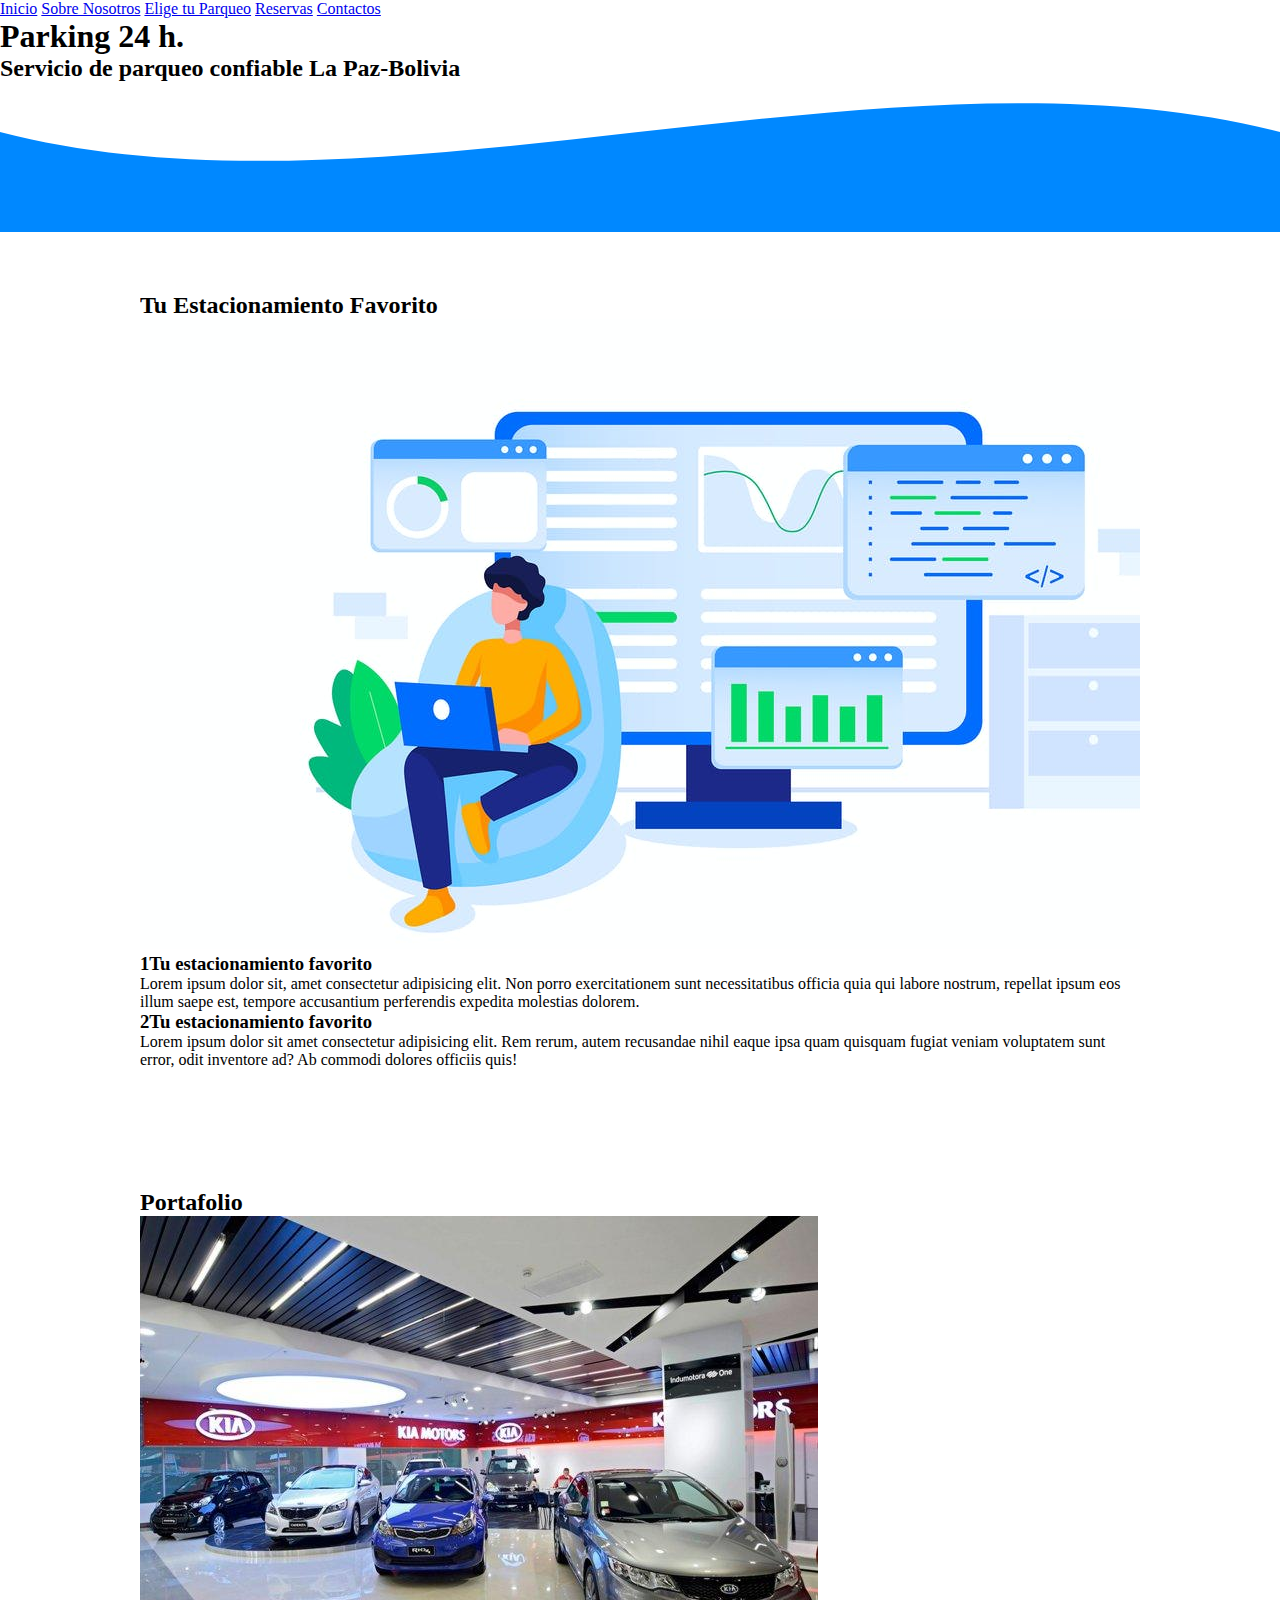
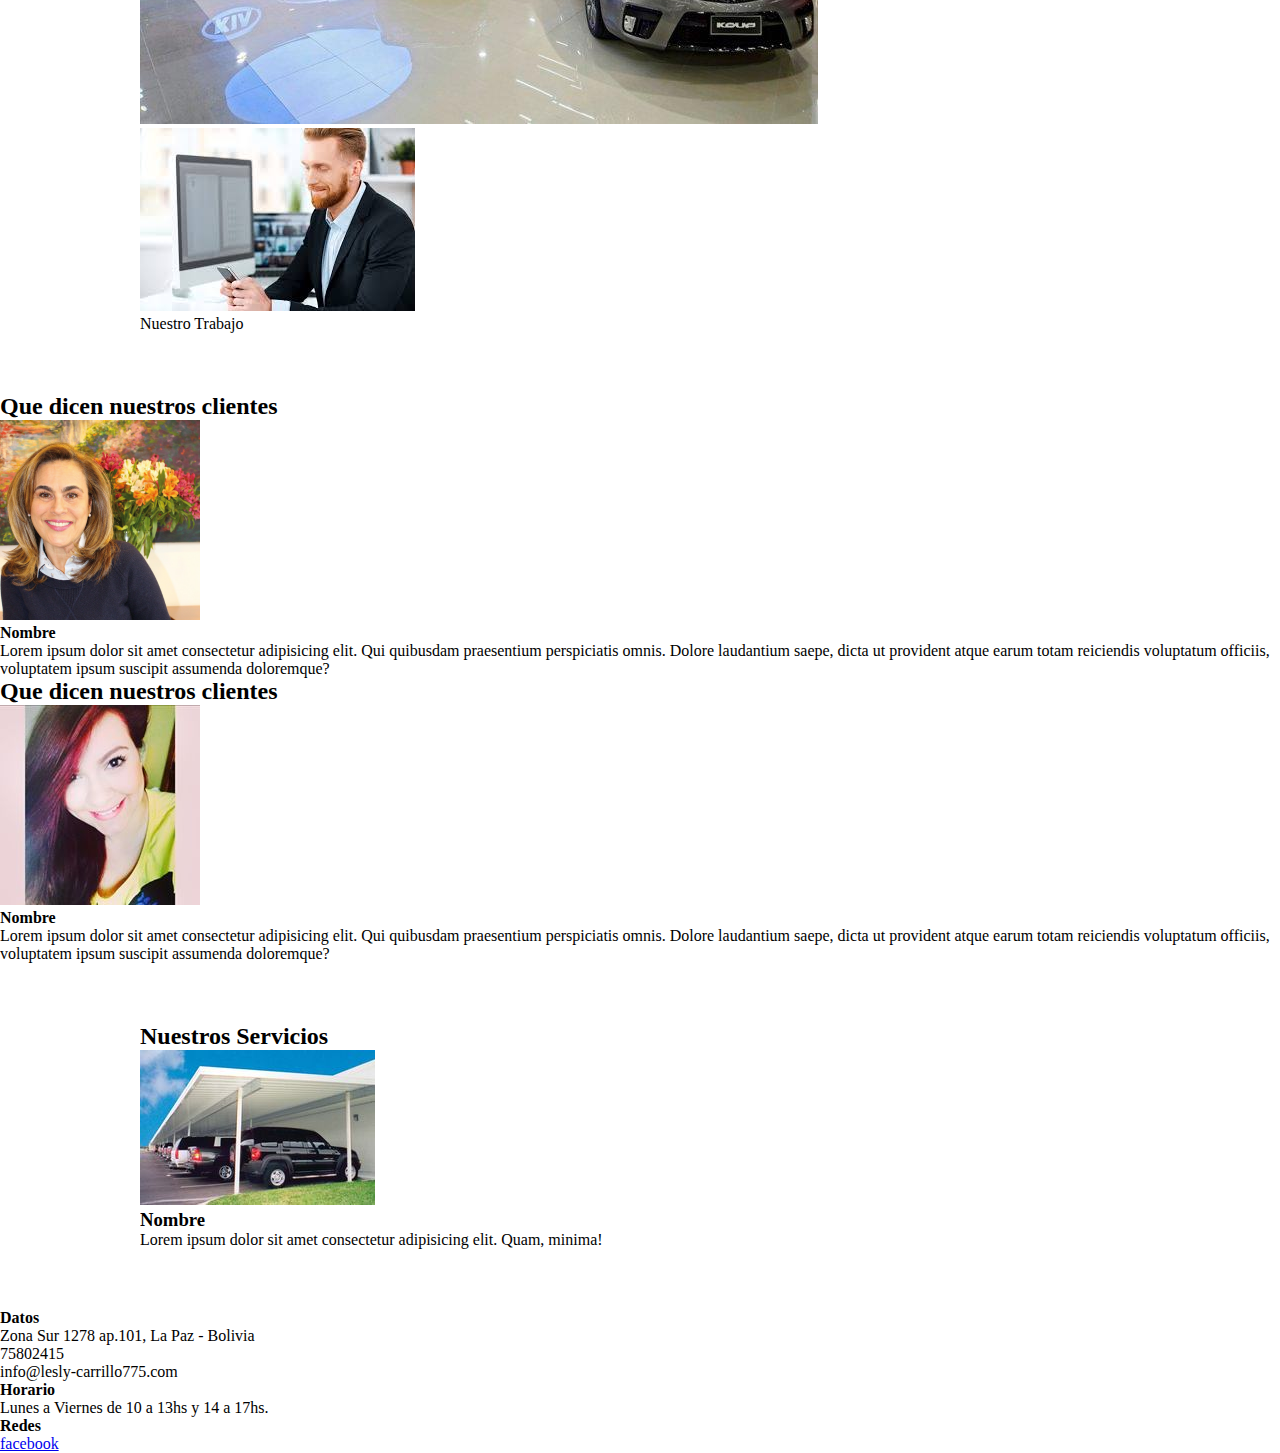
==== index.html @ 584aa846 "modificando html y css" ====
<!DOCTYPE html>
<html lang="en">
<head>
    <meta charset="UTF-8">
    <meta name="viewport" content="width=device-width, initial-scale=1.0">
    <title>Parking</title>
    
    <link rel="shortcut icon" href="imagenes/valet-parking.png"type="image/x-icon">
    <link rel="stylesheet" href="css/estilos.css">
    
</head>
<body>
    <header>
        <nav>
            <a href="#">Inicio</a>
            <a href="#">Sobre Nosotros</a>
            <a href="#">Elige tu Parqueo</a>
            <a href="#">Reservas</a>
           <a href="#">Contactos</a>

        </nav>
        <section class="texto-header">
            <h1>Parking 24 h.</h1>
           <h2>Servicio de parqueo confiable La Paz-Bolivia</h2>      
          </section>
         <div class="wave" style="height: 150px; overflow: hidden;" ><svg viewBox="0 0 500 150" preserveAspectRatio="none" style="height: 100%; width: 100%;"><path d="M0.00,49.98 C149.99,150.00 349.20,-49.98 500.00,49.98 L500.00,150.00 L0.00,150.00 Z" style="stroke: none; fill: #08f;"></path></svg></div>
        </header>
        <main>
            <section class="contenedor sobre-nosotros">
            <h2 class="titulo">Tu Estacionamiento Favorito</h2>
            <h3></h3>
            <div class="contenedor-sobre-nosotros">
                <img src="imagenes/6e855666-1764-4019-be9e-998505bd3fdf.jpg"alt=""class="image-about-us">
                <div class="contenido-textos">
                    <h3><span>1</span>Tu estacionamiento favorito</h3>
                    <p>Lorem ipsum dolor sit, amet consectetur adipisicing elit. Non porro exercitationem sunt necessitatibus officia quia qui labore nostrum, repellat ipsum eos illum saepe est, tempore accusantium perferendis expedita molestias dolorem.</p>
                    <h3><span>2</span>Tu estacionamiento favorito</h3>
                    <p>Lorem ipsum dolor sit amet consectetur adipisicing elit. Rem rerum, autem recusandae nihil eaque ipsa quam quisquam fugiat veniam voluptatem sunt error, odit inventore ad? Ab commodi dolores officiis quis!</p>
                </div>
            </div>
            </section>
            <section class="portafolio">
                <div class="contenedor">
                    <h2 class="titulo">Portafolio</h2>
                    <div class="galeria-port">
                        <img src="imagenes/triunfo-seguros-sucursales.jpg"alt="">
                        <div class="hover-galeria">
                            <img src="imagenes/images.jpg"alt="">
                            <p>Nuestro Trabajo</p>
                        </div>
                    </div>
                </div>
            </div>
  </section>
            <section class="clientes-contenedor">
                <h2 class="titulo">Que dicen nuestros clientes</h2>
                <div class="cards">
                    <div class="card">
                        <img src="imagenes/betzy-carnet-200x200.png"alt="">
                        <div class="contenido-texto-card">
                            <h4>Nombre</h4>
                            <p>Lorem ipsum dolor sit amet consectetur adipisicing elit. Qui quibusdam praesentium perspiciatis omnis. Dolore laudantium saepe, dicta ut provident atque earum totam reiciendis voluptatum officiis, voluptatem ipsum suscipit assumenda doloremque?</p>
                         </div>
                        </div>
                    </div>
            </section>
                        <section class="clientes-contenedor">
                            <h2 class="titulo">Que dicen nuestros clientes</h2>
                            <div class="cards">
                                <div class="card">
                                    <img src="imagenes/imagenes.jpg"alt="">
                                    <div class="contenido-texto-card">
                                        <h4>Nombre</h4>
                                        <p>Lorem ipsum dolor sit amet consectetur adipisicing elit. Qui quibusdam praesentium perspiciatis omnis. Dolore laudantium saepe, dicta ut provident atque earum totam reiciendis voluptatum officiis, voluptatem ipsum suscipit assumenda doloremque?</p>
            
                                    </div>
                                 </div>
                                  </div>
                                </section>
                                <section class="about-services">
                                    <div class="contenedor">
                                        <h2 class="titulo">Nuestros Servicios</h2>
                                        <div class="servicio-cont">
                                            <div class="servicio-ind">
                                                <img src="imagenes/513d2f38b22a6eedbf36733f5eed0eea--aluminum-carport-carport-canopy.jpg"alt="">
                                            <h3>Nombre</h3>
                                            <p>Lorem ipsum dolor sit amet consectetur adipisicing elit. Quam, minima!</p>
                                            </div>
                                        </div>
                                    </div>
                                </section>
                            </main>
                     
                    </div></div></div><div class="nt-footer-widget col-12 col-md-3 custom-footer-widget-2"><div class="widget_text nt-sidebar-footer-widget widget_custom_html"><div class="widget_text footer__item"><h4 class="nt-sidebar-footer-widget-title">Datos</h4><div class="textwidget custom-html-widget"><ul class="icons"></ul>
                        <li><i class="fas fa-map-marker-alt"></i> Zona Sur 1278 ap.101, La Paz - Bolivia</li>
                        <li><i class="fas fa-mobile-alt"></i> 75802415</li>
                        <li><i class="fas fa-envelope"></i> info@lesly-carrillo775.com</li>
                   </ul></div></div></div></div><div class="nt-footer-widget col-12 col-md-3 custom-footer-widget-3"><div class="widget_text nt-sidebar-footer-widget widget_custom_html"><div class="widget_text footer__item"><h4 class="nt-sidebar-footer-widget-title">Horario</h4><div class="textwidget custom-html-widget"><ul class="icons">
                        <li><i class="far fa-clock"></i> Lunes a Viernes de 10 a 13hs y 14 a 17hs.</li>
                   </ul></div></div></div></div><div class="nt-footer-widget col-12 col-md-3 custom-footer-widget-4"><div class="nt-sidebar-footer-widget zoom-social-icons-widget"><div class="footer__item"><h4 class="nt-sidebar-footer-widget-title">Redes</h4>
             <ul class="zoom-social-icons-list zoom-social-icons-list--without-canvas zoom-social-icons-list--round zoom-social-icons-list--no-labels">
                      <li class="zoom-social_icons-list__item">
                                       <a class="zoom-social_icons-list__link"
                                          href="https://www.facebook.com/Parking-102923824950689/?ref=page_internal" target="_blank" >
                                                                                           
                                                                       <span class="screen-reader-text">facebook</span>
---- css/estilos.css ----
*{
    margin: 0;
    padding: 0%;
    box-sizing: border-box;
}
body{
    font-family: cursive;
}
.contenedor{
    padding: 60px 0;
    width: 90%;
    max-width: 1000px;
    margin: auto;
    overflow: hidden;
}
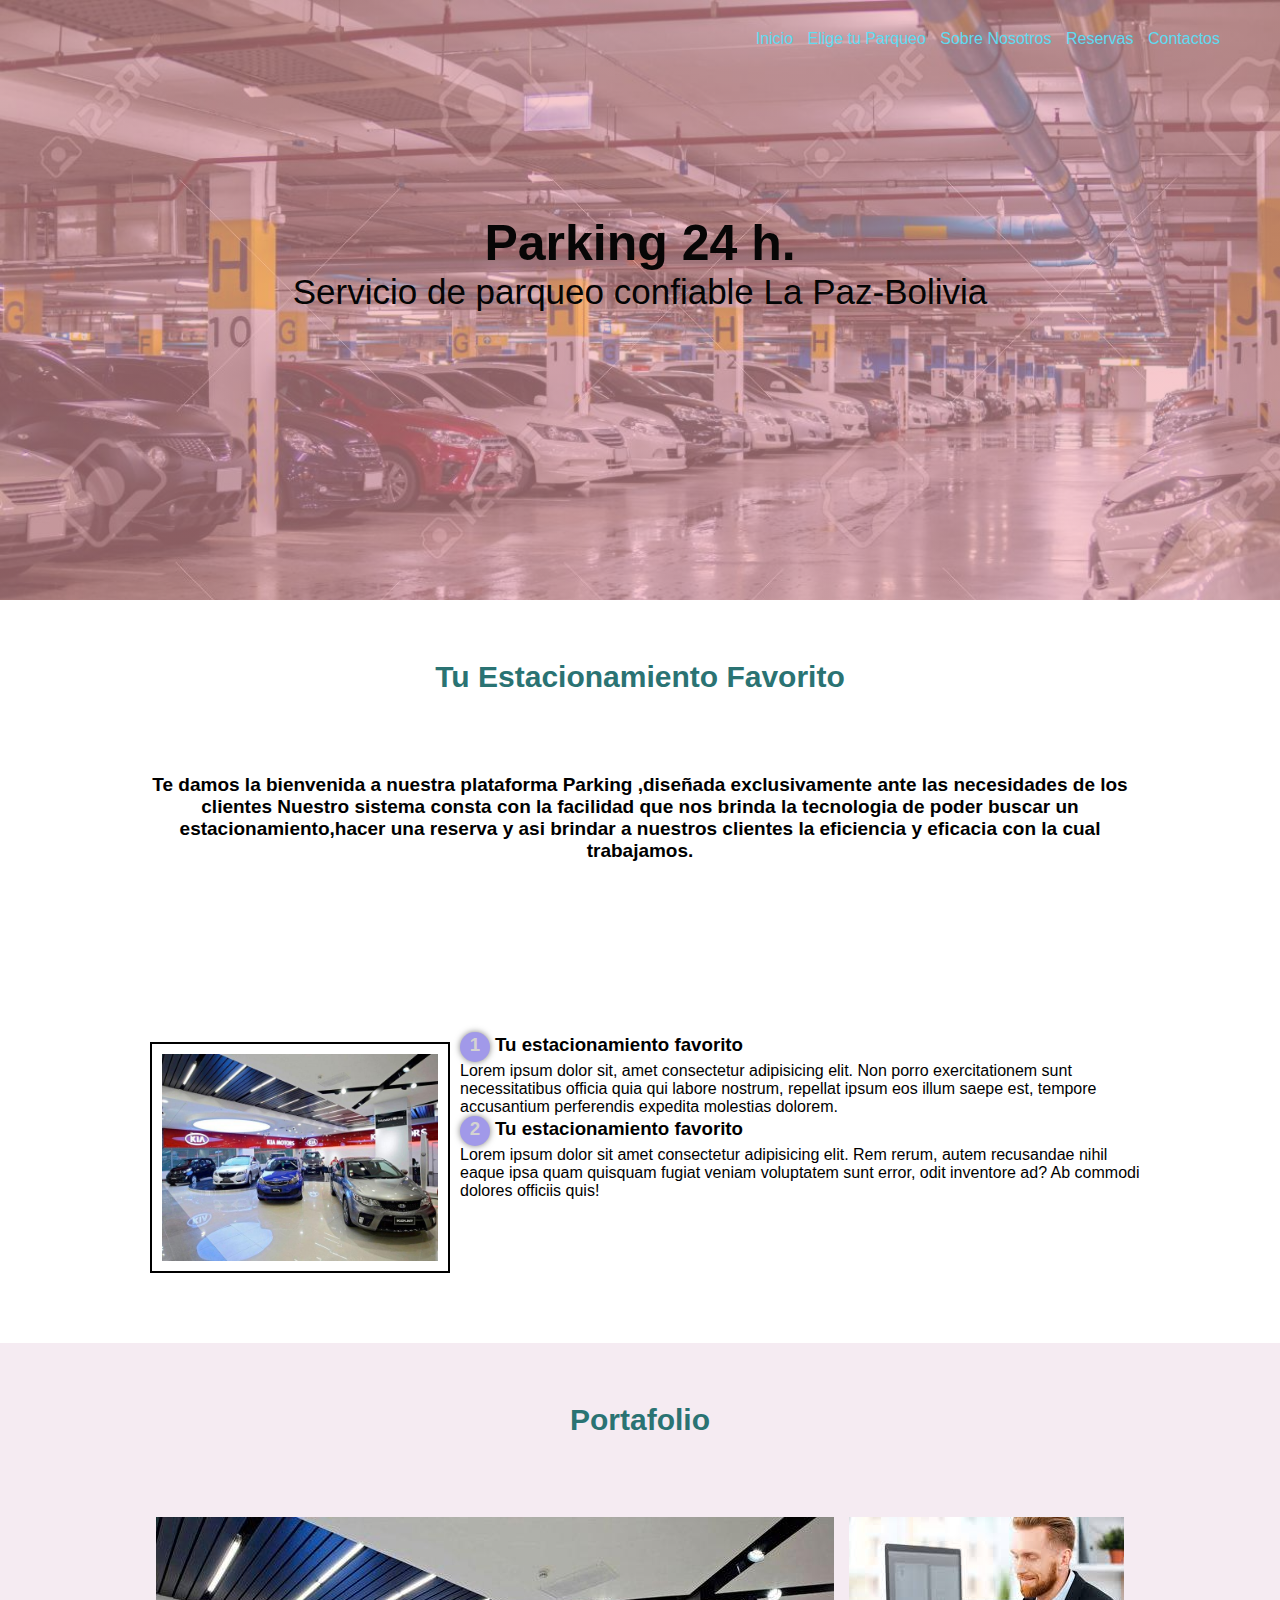
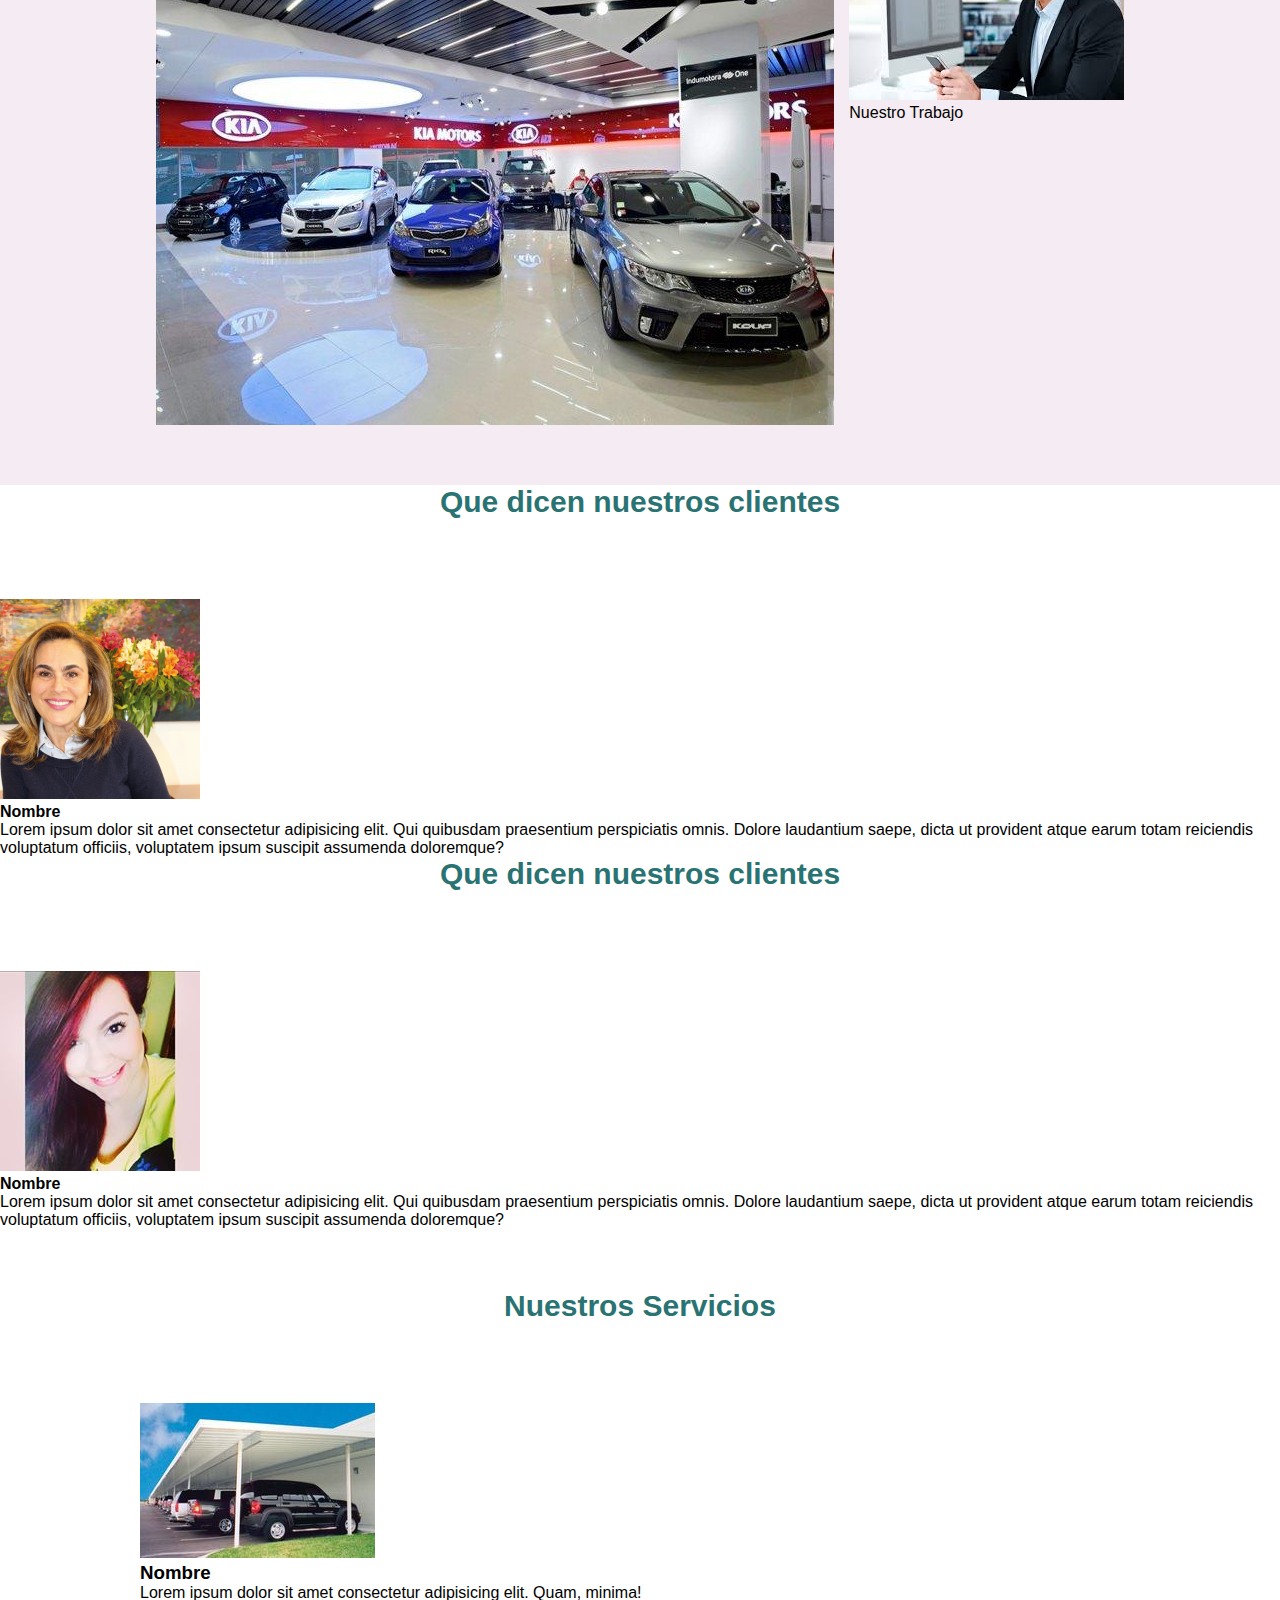
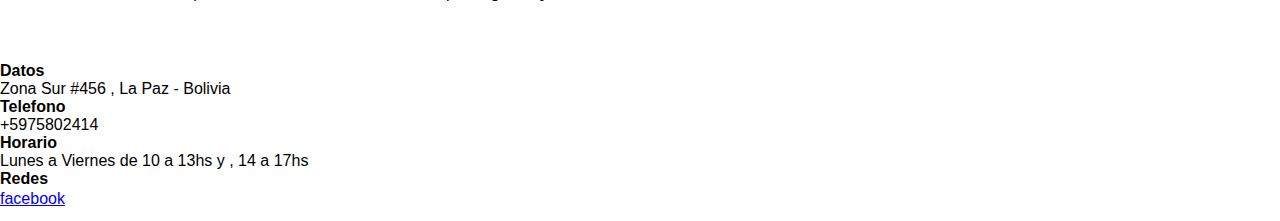
==== commit 06959d69: "ajustes html y css" ====
--- a/index.html
+++ b/index.html
@@ -13,8 +13,8 @@
     <header>
         <nav>
             <a href="#">Inicio</a>
+            <a href="#">Elige tu Parqueo</a>
             <a href="#">Sobre Nosotros</a>
-            <a href="#">Elige tu Parqueo</a>
             <a href="#">Reservas</a>
            <a href="#">Contactos</a>
 
@@ -23,17 +23,19 @@
             <h1>Parking 24 h.</h1>
            <h2>Servicio de parqueo confiable La Paz-Bolivia</h2>      
           </section>
-         <div class="wave" style="height: 150px; overflow: hidden;" ><svg viewBox="0 0 500 150" preserveAspectRatio="none" style="height: 100%; width: 100%;"><path d="M0.00,49.98 C149.99,150.00 349.20,-49.98 500.00,49.98 L500.00,150.00 L0.00,150.00 Z" style="stroke: none; fill: #08f;"></path></svg></div>
+        
         </header>
         <main>
             <section class="contenedor sobre-nosotros">
             <h2 class="titulo">Tu Estacionamiento Favorito</h2>
-            <h3></h3>
+            <h2 class ="texto-principal">Te damos la bienvenida a nuestra plataforma Parking ,diseñada exclusivamente ante las necesidades de los clientes 
+                Nuestro sistema consta con la facilidad que nos brinda la tecnologia de poder buscar un estacionamiento,hacer una reserva y asi brindar a nuestros clientes la eficiencia y eficacia con la cual trabajamos.
+            </h2>
             <div class="contenedor-sobre-nosotros">
-                <img src="imagenes/6e855666-1764-4019-be9e-998505bd3fdf.jpg"alt=""class="image-about-us">
-                <div class="contenido-textos">
+                <img src="imagenes/triunfo-seguros-sucursales.jpg"alt=""class="image-about-us">
+                <div class="contenido-texto">
                     <h3><span>1</span>Tu estacionamiento favorito</h3>
-                    <p>Lorem ipsum dolor sit, amet consectetur adipisicing elit. Non porro exercitationem sunt necessitatibus officia quia qui labore nostrum, repellat ipsum eos illum saepe est, tempore accusantium perferendis expedita molestias dolorem.</p>
+                     <p>Lorem ipsum dolor sit, amet consectetur adipisicing elit. Non porro exercitationem sunt necessitatibus officia quia qui labore nostrum, repellat ipsum eos illum saepe est, tempore accusantium perferendis expedita molestias dolorem.</p>
                     <h3><span>2</span>Tu estacionamiento favorito</h3>
                     <p>Lorem ipsum dolor sit amet consectetur adipisicing elit. Rem rerum, autem recusandae nihil eaque ipsa quam quisquam fugiat veniam voluptatem sunt error, odit inventore ad? Ab commodi dolores officiis quis!</p>
                 </div>
@@ -90,21 +92,40 @@
                                     </div>
                                 </section>
                             </main>
-                     
-                    </div></div></div><div class="nt-footer-widget col-12 col-md-3 custom-footer-widget-2"><div class="widget_text nt-sidebar-footer-widget widget_custom_html"><div class="widget_text footer__item"><h4 class="nt-sidebar-footer-widget-title">Datos</h4><div class="textwidget custom-html-widget"><ul class="icons"></ul>
-                        <li><i class="fas fa-map-marker-alt"></i> Zona Sur 1278 ap.101, La Paz - Bolivia</li>
-                        <li><i class="fas fa-mobile-alt"></i> 75802415</li>
-                        <li><i class="fas fa-envelope"></i> info@lesly-carrillo775.com</li>
-                   </ul></div></div></div></div><div class="nt-footer-widget col-12 col-md-3 custom-footer-widget-3"><div class="widget_text nt-sidebar-footer-widget widget_custom_html"><div class="widget_text footer__item"><h4 class="nt-sidebar-footer-widget-title">Horario</h4><div class="textwidget custom-html-widget"><ul class="icons">
-                        <li><i class="far fa-clock"></i> Lunes a Viernes de 10 a 13hs y 14 a 17hs.</li>
-                   </ul></div></div></div></div><div class="nt-footer-widget col-12 col-md-3 custom-footer-widget-4"><div class="nt-sidebar-footer-widget zoom-social-icons-widget"><div class="footer__item"><h4 class="nt-sidebar-footer-widget-title">Redes</h4>
-             <ul class="zoom-social-icons-list zoom-social-icons-list--without-canvas zoom-social-icons-list--round zoom-social-icons-list--no-labels">
-                      <li class="zoom-social_icons-list__item">
-                                       <a class="zoom-social_icons-list__link"
-                                          href="https://www.facebook.com/Parking-102923824950689/?ref=page_internal" target="_blank" >
-                                                                                           
-                                                                       <span class="screen-reader-text">facebook</span>
+                          
+                     <footer>
+<div class="contenedor-footer">
+    <div class="content-foo">
+        <h4>Datos</h4>
+        <p>Zona Sur #456 , La Paz - Bolivia</p>
+    </div>
+    <div class="content-foo">
+        <h4>Telefono</h4>
+        <p>+5975802414</p>
+    </div>
+    <div class="content-foo">
+        <h4>Horario</h4>
+        <p>Lunes a Viernes de 10 a 13hs y , 14 a 17hs</p>
+    </div>
+    <div class="content-foo">
+        <h4>Redes</h4>
+        <a class="zoom-social_icons-list__link"
+        href="https://www.facebook.com/Parking-102923824950689" target="_blank" >
+     <span class="screen-reader-text">facebook</span>
+     <span class="zoom-social_icons-list-span socicon socicon-facebook" data-hover-rule="color" data-hover-color="#3b5998" style="color : #3b5998; font-size: 18px; padding:13px" ></span>
+</a>
+    </div>
+
+
+    </a>
+</footer>
+</body>
+</html>
 
 
 
 
+
+
+
+
--- a/css/estilos.css
+++ b/css/estilos.css
@@ -4,7 +4,7 @@
     box-sizing: border-box;
 }
 body{
-    font-family: cursive;
+    font-family: sans-serif;
 }
 .contenedor{
     padding: 60px 0;
@@ -12,4 +12,117 @@
     max-width: 1000px;
     margin: auto;
     overflow: hidden;
-}+}
+.titulo{
+    color:#2a7373;
+    font-size: 30px;
+    text-align: center;
+    margin-bottom: 80px;
+    
+}
+.texto-principal{
+    font-family: sans-serif;
+   font-size: 19px;
+    text-align:center;
+    margin-bottom: 170px;
+}
+/*header */
+header{
+    width: 100%;
+    height: 600px;
+ background: #f5d8da;
+  /* fallback for old browsers */
+    background: -webkit-linear-gradient(to right, #f1a2a993, #f1a2a993); 
+    /* Chrome 10-25, Safari 5.1-6 */
+    background: linear-gradient(to right, #f1a2a993, #f1a2a993 ),url(../imagenes/86717401-estacionamiento-subterráneo-de-centro-comercial-edificio-comercial.jpg);
+     background-size:cover;
+    background-attachment: fixed;
+    position: relative;
+}
+nav{
+    text-align: right;
+    padding: 30px 50px 0 0;
+}
+nav > a{
+    color: #5fdbf1;
+    font-weight: 300;
+    text-decoration: none;
+    margin-right: 10px;
+}
+nav > a:hover{
+  
+    text-decoration: underline;
+  }
+
+header .texto-header{
+    display:flex;
+    height: 430px;
+    width: 100%;
+    align-items: center;
+    justify-content: center;
+    flex-direction: column;
+    text-align: center;
+}
+.texto-header h1{
+    font-size: 50px;
+    color: rgb(7, 6, 6);
+}
+.texto-header h2{
+    font-size: 35px;
+    font-weight: 300;
+    color: rgb(4, 5, 5);
+}
+.contenedor-sobre-nosotros{
+    display: flex;
+    justify-content: space-evenly;
+   
+}
+.image-about-us{
+    padding: 10px;
+    margin: 10px;
+    border:2px solid black;
+    float: left;
+    width: 30%;
+   
+}
+.contenedor-sobre-nosotros-texto{
+    width: 20%;
+}
+.contenedor-sobre-nosotros-texto h3{
+    margin-bottom: 10px;
+}
+.contenido-texto h3 span{
+    background-color: rgb(161, 153, 233);
+    color: rgb(212, 211, 209);
+    border-radius: 50%;
+    display: inline-block;
+    text-align: center;
+    width: 30px;
+    height: 30px;
+    padding: 2px;
+    box-shadow: 0 0 6px 0 rgb(0,0,0, .5);
+    margin-right: 5px;
+}
+.contenedor-texto p{
+    padding: 0px 0px 30px 15px;
+    font-weight: 300;
+    text-align: justify;
+}
+.portafolio{
+    background-color: rgb(245, 235, 242);
+}
+.galeria-port{
+    display: flex;
+    justify-content: space-evenly;
+    flex-wrap: wrap;
+}
+
+
+
+
+
+
+
+
+
+
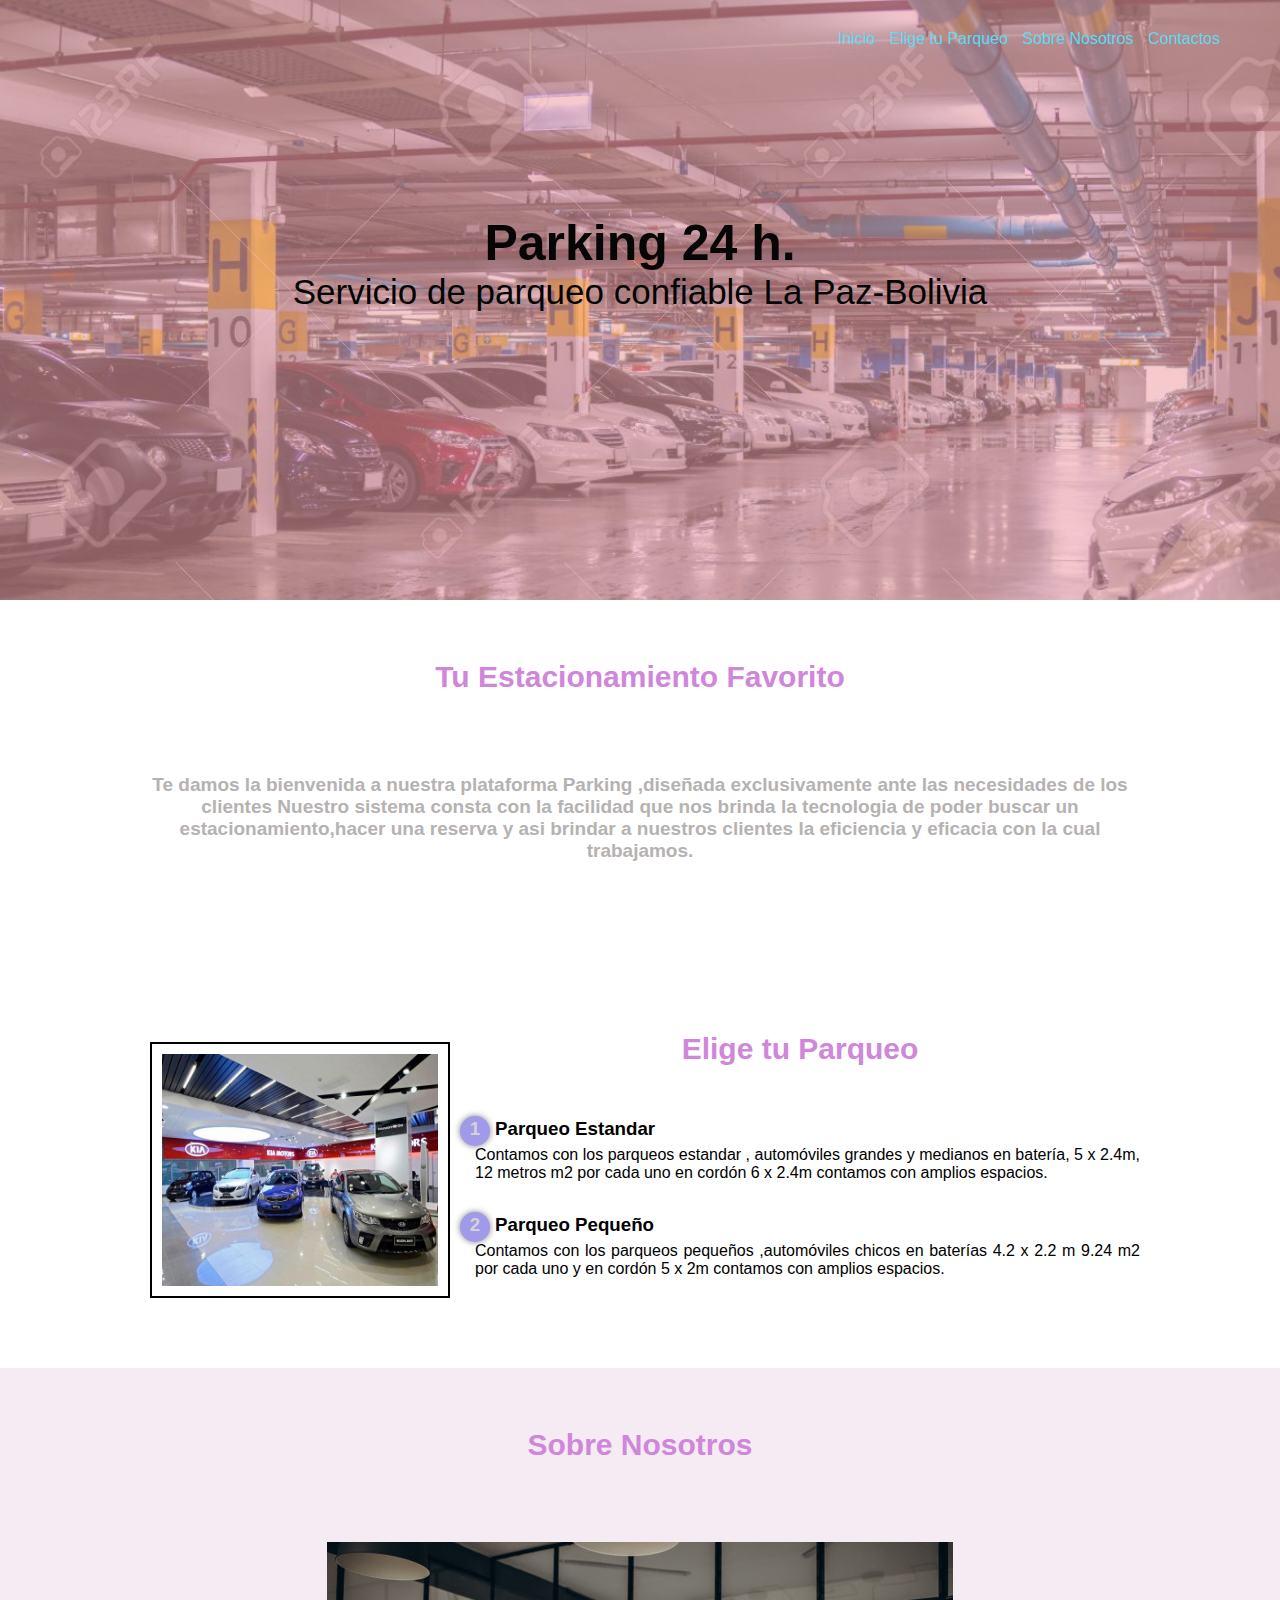
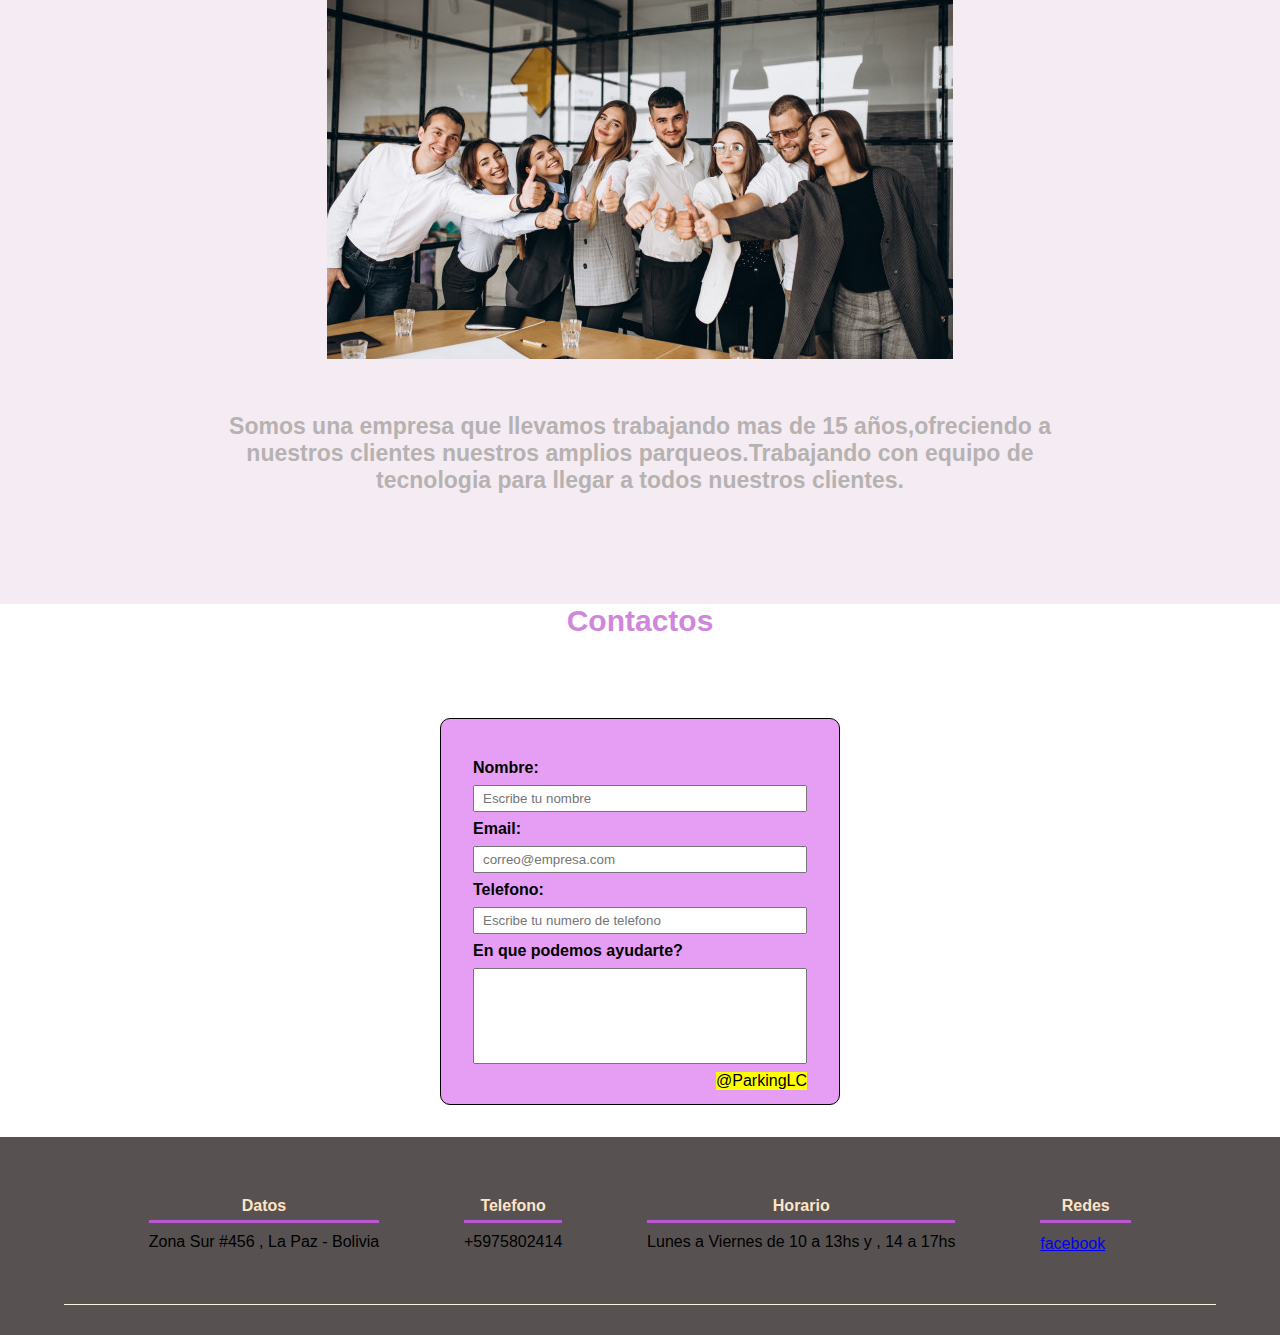
==== commit 5cd119b9: "borrador2 detalles" ====
--- a/index.html
+++ b/index.html
@@ -15,8 +15,7 @@
             <a href="#">Inicio</a>
             <a href="#">Elige tu Parqueo</a>
             <a href="#">Sobre Nosotros</a>
-            <a href="#">Reservas</a>
-           <a href="#">Contactos</a>
+            <a href="#">Contactos</a>
 
         </nav>
         <section class="texto-header">
@@ -33,67 +32,46 @@
             </h2>
             <div class="contenedor-sobre-nosotros">
                 <img src="imagenes/triunfo-seguros-sucursales.jpg"alt=""class="image-about-us">
+                <div class="contenido-texto-titulo">
+                    <h4>Elige tu Parqueo</h4>
                 <div class="contenido-texto">
-                    <h3><span>1</span>Tu estacionamiento favorito</h3>
-                     <p>Lorem ipsum dolor sit, amet consectetur adipisicing elit. Non porro exercitationem sunt necessitatibus officia quia qui labore nostrum, repellat ipsum eos illum saepe est, tempore accusantium perferendis expedita molestias dolorem.</p>
-                    <h3><span>2</span>Tu estacionamiento favorito</h3>
-                    <p>Lorem ipsum dolor sit amet consectetur adipisicing elit. Rem rerum, autem recusandae nihil eaque ipsa quam quisquam fugiat veniam voluptatem sunt error, odit inventore ad? Ab commodi dolores officiis quis!</p>
+                    <h3><span>1</span>Parqueo Estandar</h3>
+                     <p>Contamos con los parqueos estandar , automóviles grandes y medianos en batería, 5 x 2.4m, 12 metros m2 por cada uno en cordón 6 x 2.4m contamos con amplios espacios.</p>
+                    <h3><span>2</span>Parqueo Pequeño</h3>
+                    <p>Contamos con los parqueos pequeños ,automóviles chicos en baterías 4.2 x 2.2 m 9.24 m2 por cada uno y en cordón 5 x 2m contamos con amplios espacios.</p>
                 </div>
             </div>
+        </div>
             </section>
-            <section class="portafolio">
+            <section class="Sobre-Nosotros">
                 <div class="contenedor">
-                    <h2 class="titulo">Portafolio</h2>
+                    <h2 class="titulo">Sobre Nosotros</h2>
                     <div class="galeria-port">
-                        <img src="imagenes/triunfo-seguros-sucursales.jpg"alt="">
-                        <div class="hover-galeria">
-                            <img src="imagenes/images.jpg"alt="">
-                            <p>Nuestro Trabajo</p>
-                        </div>
+                        <img src="imagenes/nosotros.jpg"alt="">
+                      <div class="port-texto">
+                        <h5>Somos una empresa que llevamos trabajando mas de 15 años,ofreciendo a nuestros clientes nuestros amplios parqueos.Trabajando con equipo de tecnologia para llegar a todos nuestros clientes.</h5>
+                    
                     </div>
                 </div>
             </div>
   </section>
-            <section class="clientes-contenedor">
-                <h2 class="titulo">Que dicen nuestros clientes</h2>
-                <div class="cards">
-                    <div class="card">
-                        <img src="imagenes/betzy-carnet-200x200.png"alt="">
-                        <div class="contenido-texto-card">
-                            <h4>Nombre</h4>
-                            <p>Lorem ipsum dolor sit amet consectetur adipisicing elit. Qui quibusdam praesentium perspiciatis omnis. Dolore laudantium saepe, dicta ut provident atque earum totam reiciendis voluptatum officiis, voluptatem ipsum suscipit assumenda doloremque?</p>
-                         </div>
-                        </div>
-                    </div>
-            </section>
-                        <section class="clientes-contenedor">
-                            <h2 class="titulo">Que dicen nuestros clientes</h2>
-                            <div class="cards">
-                                <div class="card">
-                                    <img src="imagenes/imagenes.jpg"alt="">
-                                    <div class="contenido-texto-card">
-                                        <h4>Nombre</h4>
-                                        <p>Lorem ipsum dolor sit amet consectetur adipisicing elit. Qui quibusdam praesentium perspiciatis omnis. Dolore laudantium saepe, dicta ut provident atque earum totam reiciendis voluptatum officiis, voluptatem ipsum suscipit assumenda doloremque?</p>
-            
-                                    </div>
-                                 </div>
-                                  </div>
-                                </section>
-                                <section class="about-services">
-                                    <div class="contenedor">
-                                        <h2 class="titulo">Nuestros Servicios</h2>
-                                        <div class="servicio-cont">
-                                            <div class="servicio-ind">
-                                                <img src="imagenes/513d2f38b22a6eedbf36733f5eed0eea--aluminum-carport-carport-canopy.jpg"alt="">
-                                            <h3>Nombre</h3>
-                                            <p>Lorem ipsum dolor sit amet consectetur adipisicing elit. Quam, minima!</p>
-                                            </div>
-                                        </div>
-                                    </div>
-                                </section>
-                            </main>
-                          
-                     <footer>
+  <div class="contactos">
+  <h6>Contactos</h6>
+</div>
+  <form action="#" name="Reservas">
+	<label for="nombre">Nombre:</label>
+	<input type="text" id="nombre" name="nombre" placeholder="Escribe tu nombre" maxlength="30">
+    <label for="email">Email:</label>
+    <input type="text" id="email" name="email" placeholder="correo@empresa.com" required maxlength="30">
+    <label for="email">Telefono:</label>
+	<input type="text" id="phone" name="phone" placeholder="Escribe tu numero de telefono" required maxlength="30">
+</select>
+<label for="mensaje">En que podemos ayudarte?</label>
+	<textarea name="mensaje" id="mensaje" maxlength="300"></textarea>
+<mark>@ParkingLC</mark>
+</form>
+
+<footer>
 <div class="contenedor-footer">
     <div class="content-foo">
         <h4>Datos</h4>
--- a/css/estilos.css
+++ b/css/estilos.css
@@ -14,17 +14,18 @@
     overflow: hidden;
 }
 .titulo{
-    color:#2a7373;
+    color:rgb(208, 134, 218);
     font-size: 30px;
     text-align: center;
     margin-bottom: 80px;
     
 }
 .texto-principal{
-    font-family: sans-serif;
+    font-family: 'Lucida Sans', 'Lucida Sans Regular', 'Lucida Grande', 'Lucida Sans Unicode', Geneva, Verdana, sans-serif;
    font-size: 19px;
     text-align:center;
     margin-bottom: 170px;
+    color: rgb(182, 178, 177);
 }
 /*header */
 header{
@@ -91,6 +92,13 @@
 .contenedor-sobre-nosotros-texto h3{
     margin-bottom: 10px;
 }
+.contenido-texto-titulo h4{
+    color:rgb(208, 134, 218);
+    font-size: 30px;
+    text-align: center;
+    margin-bottom: 50px;
+
+}
 .contenido-texto h3 span{
     background-color: rgb(161, 153, 233);
     color: rgb(212, 211, 209);
@@ -103,26 +111,113 @@
     box-shadow: 0 0 6px 0 rgb(0,0,0, .5);
     margin-right: 5px;
 }
-.contenedor-texto p{
+.contenido-texto p{
     padding: 0px 0px 30px 15px;
     font-weight: 300;
     text-align: justify;
 }
-.portafolio{
+.Sobre-Nosotros{
     background-color: rgb(245, 235, 242);
 }
 .galeria-port{
+text-align: center;
+}
+.port-texto h5{
+    font-size: 23px;
+    color: rgb(182, 178, 177);
+  padding: 50px;
+  text-align: center;
+  font-family: 'Lucida Sans', 'Lucida Sans Regular', 'Lucida Grande', 'Lucida Sans Unicode', Geneva, Verdana, sans-serif;
+}
+/*Contactanos*/
+.contactos h6{
+    color:rgb(208, 134, 218);
+    font-size: 30px;
+    text-align: center;
+    margin-bottom: 80px;
+
+}
+*{
+	box-sizing:border-box;
+	margin:0;padding:0;
+}
+form{
+	width:400px;
+	padding:32px;
+	border:1px solid #000;
+	border-radius:10px;
+	margin:32px auto;
+	background-color:#e59ef3;
+}
+input[type="text"],select,textarea{
+	display:block;
+	padding:4px 8px;
+	width:100%;
+	margin:8px 0;
+}
+textarea{height:96px;resize:none;}
+
+
+label{
+	font-weight:bold;
+	display:block;
+	margin:8px 0;
+}
+
+.marketing label,.rgpd{display:inline-block;font-weight:normal;}
+.rgpd{width:90%;}
+mark{float:right;}
+
+footer{
+    background: rgb(87, 81, 81);
+    padding: 60px 0 30px 0;
+    margin: auto;
+    overflow: hidden;    
+}
+.contenedor-footer{
     display: flex;
+    width: 90%;
     justify-content: space-evenly;
-    flex-wrap: wrap;
-}
-
-
-
-
-
-
-
-
-
-
+    margin: auto;
+    padding-bottom: 50px;
+    border-bottom: 1px solid beige;
+}
+.content-foo {
+    text-align: center;
+}
+.content-foo h4{
+    color: bisque;
+    border-bottom: 3px solid mediumorchid;
+    padding-bottom: 5px;
+    margin-bottom: 10px;
+
+}
+.content-foo p{
+    color:black
+}
+.titulo-final{
+    text-align: center;
+    font-size: 24px;
+    margin: 20px 0 0 0;
+    color:rgb(161, 153, 233);
+}
+ 
+
+
+
+
+
+  
+ 
+
+
+
+
+
+
+
+
+
+
+
+
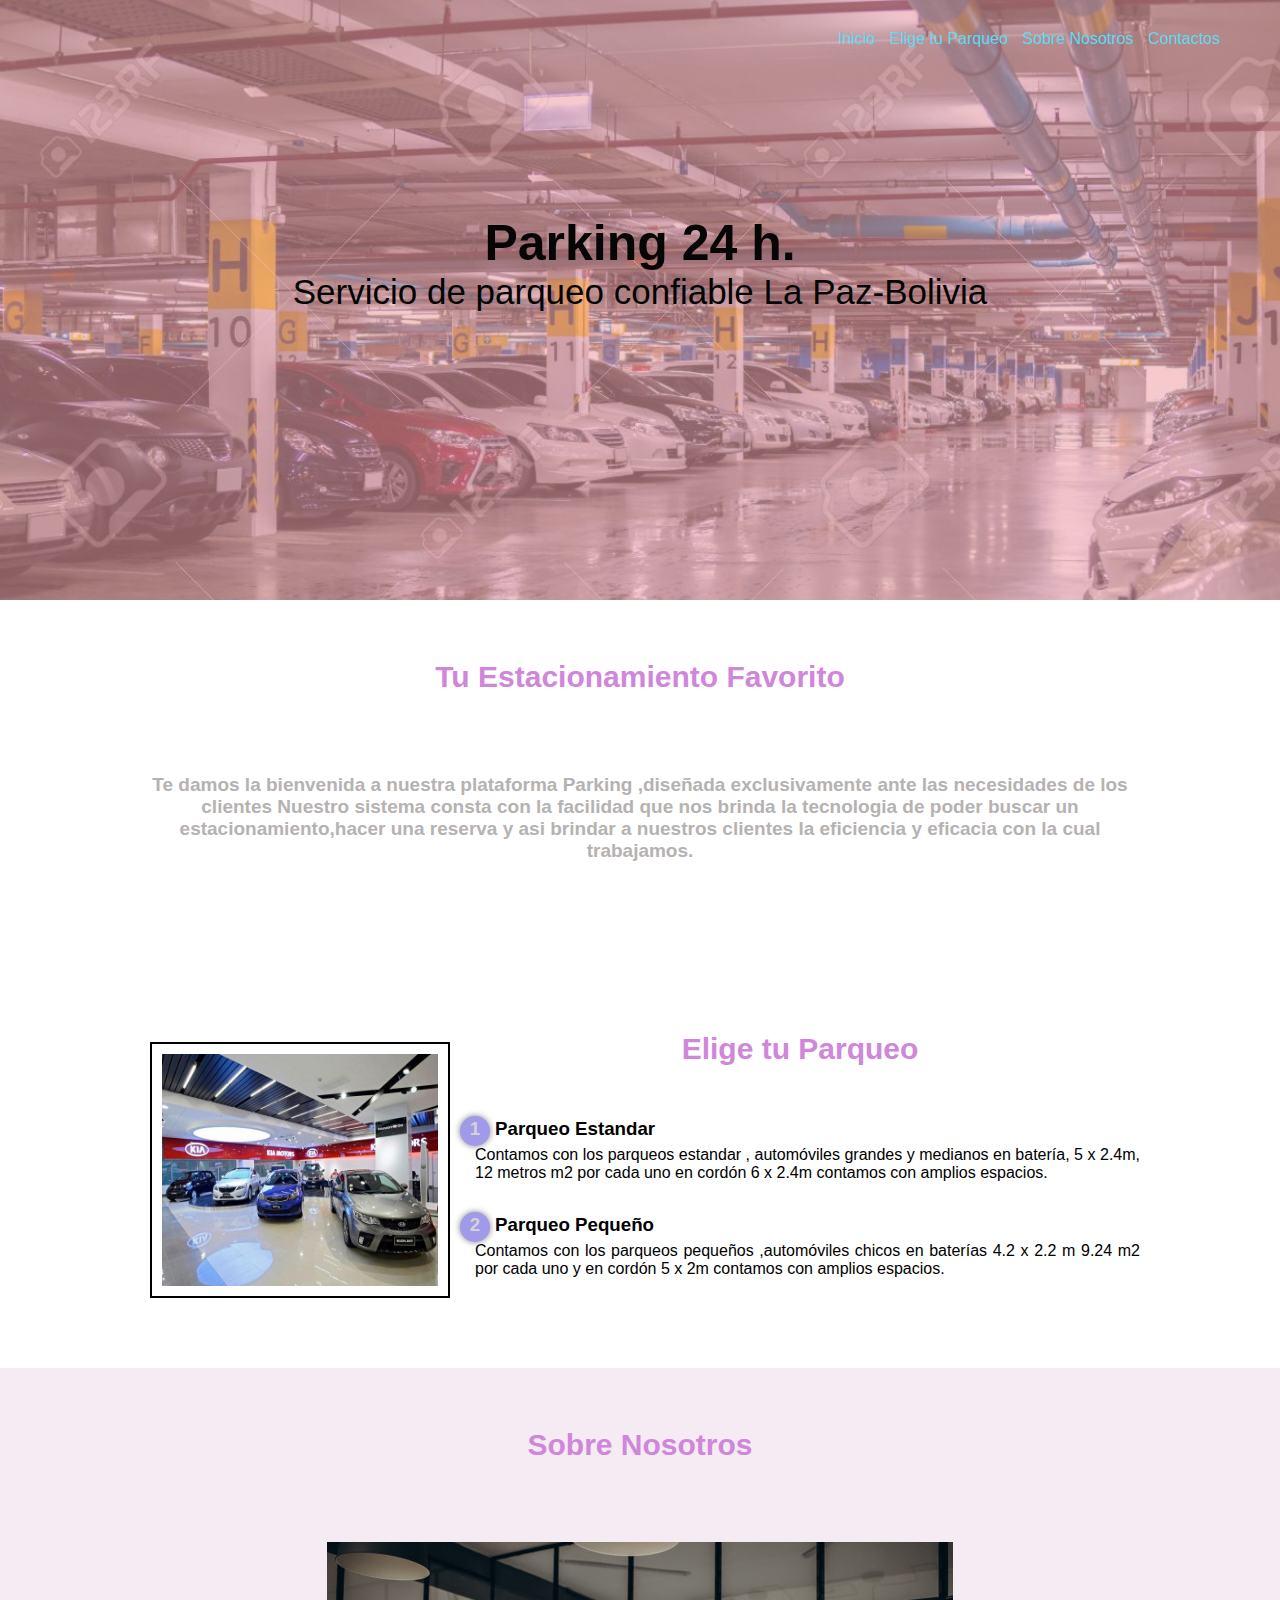
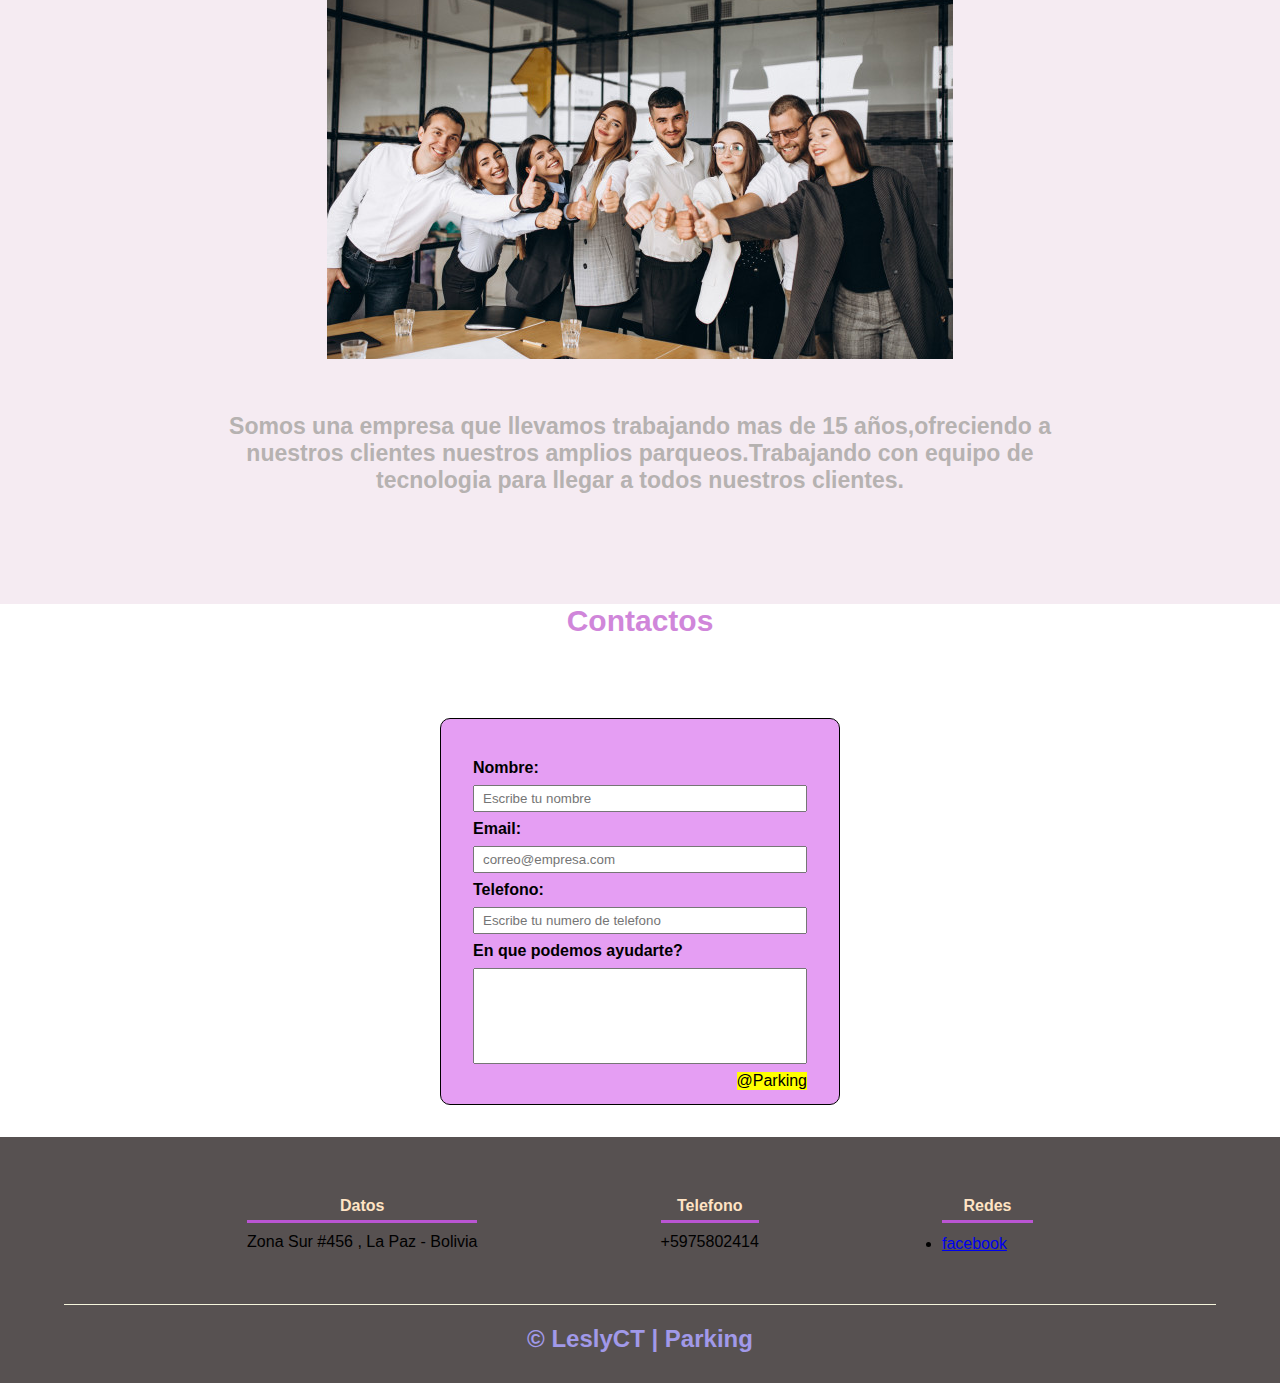
==== commit d80c993f: "avance terminado" ====
--- a/index.html
+++ b/index.html
@@ -58,7 +58,7 @@
   <div class="contactos">
   <h6>Contactos</h6>
 </div>
-  <form action="#" name="Reservas">
+  <form action="#" name="#">
 	<label for="nombre">Nombre:</label>
 	<input type="text" id="nombre" name="nombre" placeholder="Escribe tu nombre" maxlength="30">
     <label for="email">Email:</label>
@@ -68,8 +68,9 @@
 </select>
 <label for="mensaje">En que podemos ayudarte?</label>
 	<textarea name="mensaje" id="mensaje" maxlength="300"></textarea>
-<mark>@ParkingLC</mark>
+<mark>@Parking</mark>
 </form>
+
 
 <footer>
 <div class="contenedor-footer">
@@ -82,21 +83,16 @@
         <p>+5975802414</p>
     </div>
     <div class="content-foo">
-        <h4>Horario</h4>
-        <p>Lunes a Viernes de 10 a 13hs y , 14 a 17hs</p>
+        <h4>Redes</h4>
+        <li class="zoom-social_icons-list__item">
+            <a class="zoom-social_icons-list__link"href="https://www.facebook.com/Parking-102923824950689" target="_blank" >
+                <span class="screen-reader-text">facebook</span><span class="zoom-social_icons-list-span socicon socicon-facebook" data-hover-rule="color" data-hover-color="#3b5998" style="color : #3b5998; font-size: 18px; padding:13px" ></span>
+</a>
+        </li>
     </div>
-    <div class="content-foo">
-        <h4>Redes</h4>
-        <a class="zoom-social_icons-list__link"
-        href="https://www.facebook.com/Parking-102923824950689" target="_blank" >
-     <span class="screen-reader-text">facebook</span>
-     <span class="zoom-social_icons-list-span socicon socicon-facebook" data-hover-rule="color" data-hover-color="#3b5998" style="color : #3b5998; font-size: 18px; padding:13px" ></span>
-</a>
-    </div>
-
-
-    </a>
-</footer>
+</div>
+<h2 class="titulo-final">&copy; LeslyCT | Parking</h2>
+ </footer>
 </body>
 </html>
 
--- a/css/estilos.css
+++ b/css/estilos.css
@@ -195,6 +195,7 @@
 .content-foo p{
     color:black
 }
+
 .titulo-final{
     text-align: center;
     font-size: 24px;
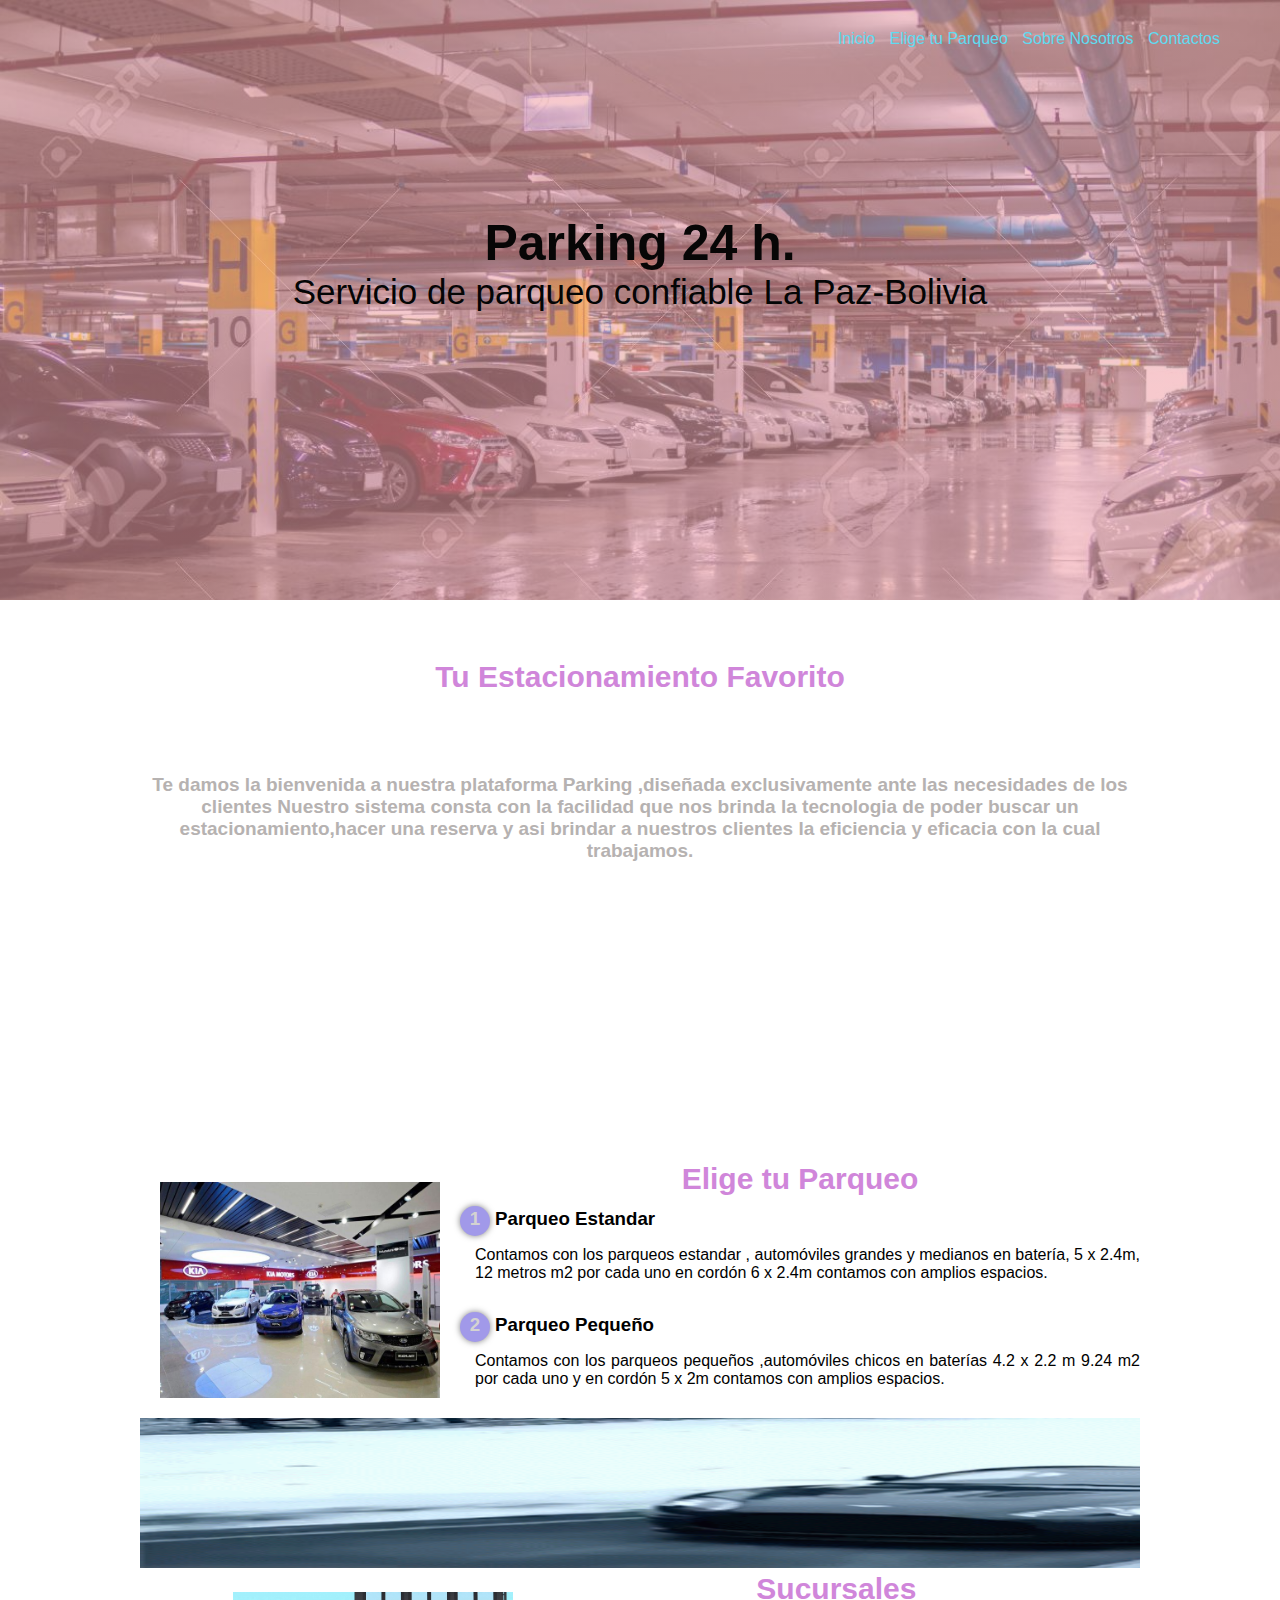
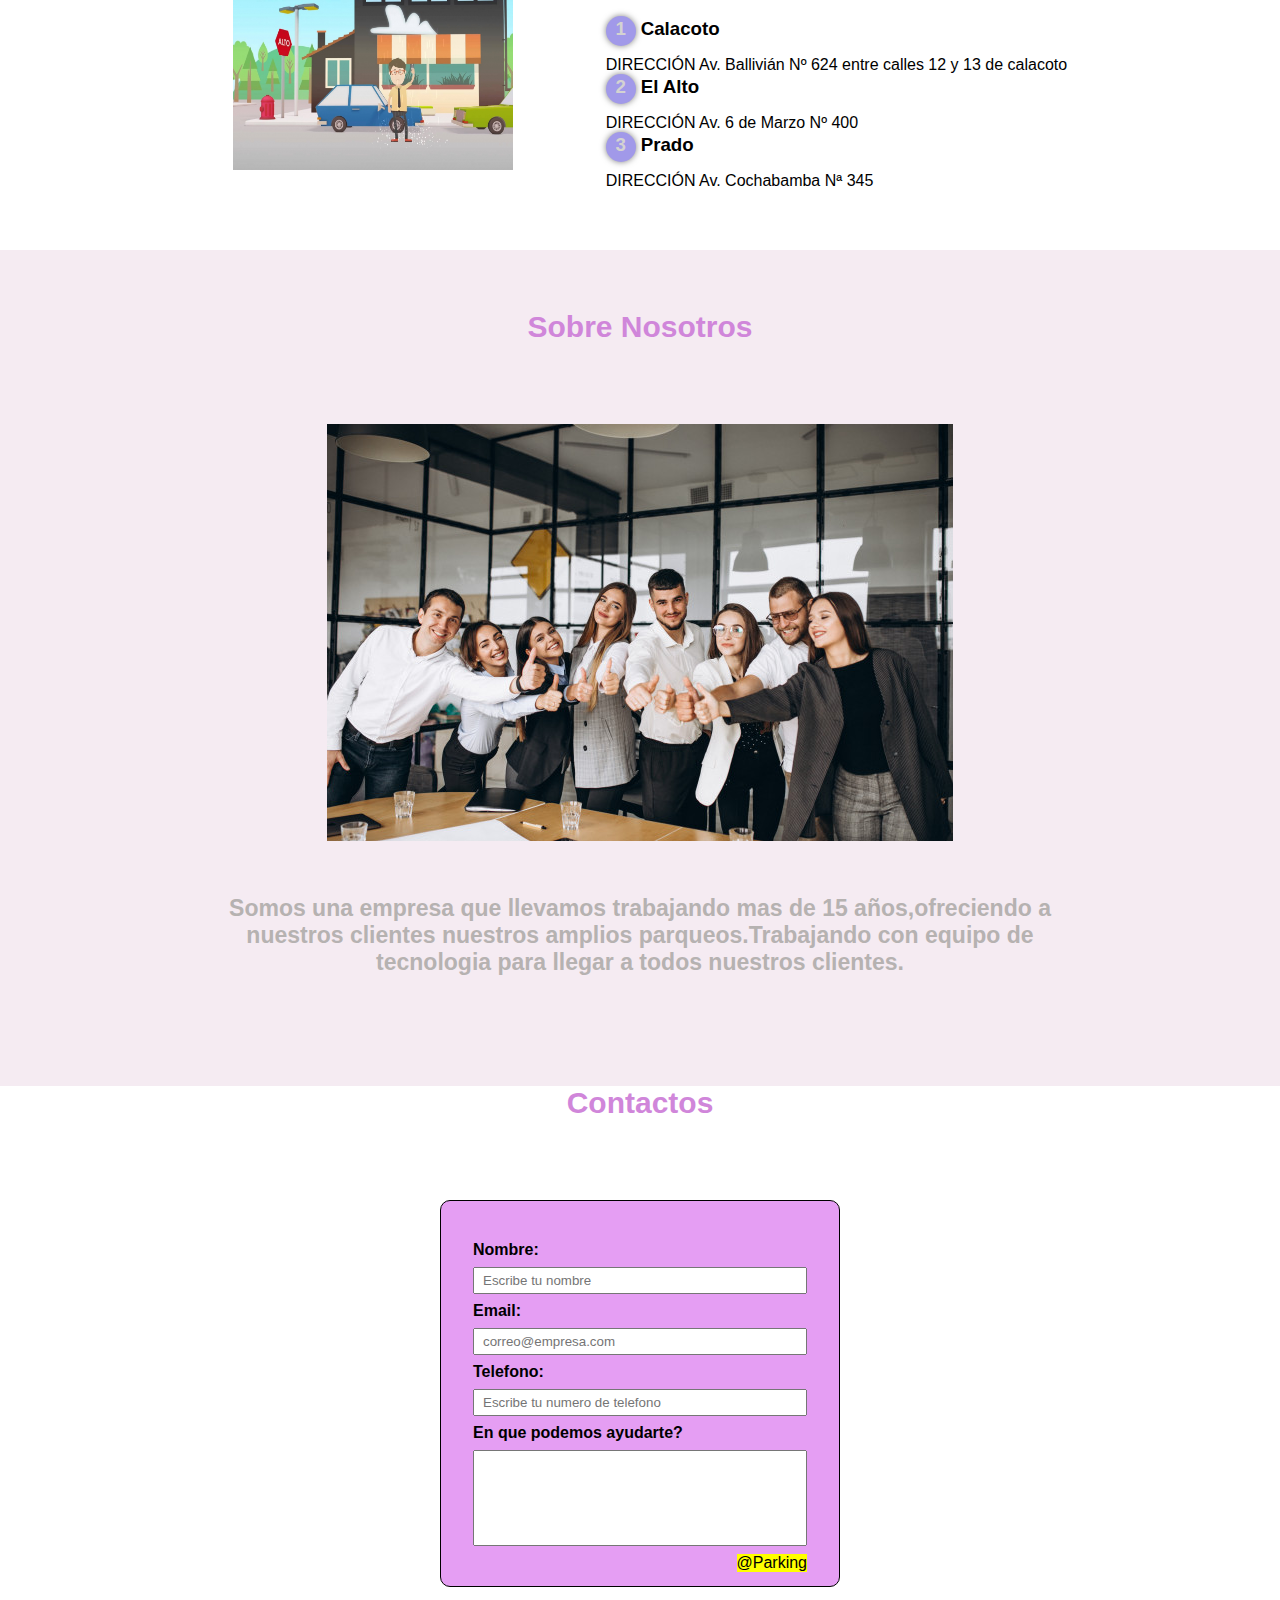
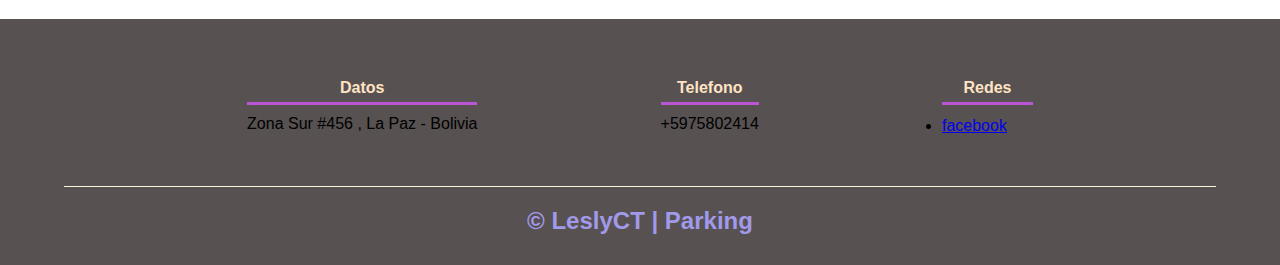
==== commit 3011ad08: "revisando detalles" ====
--- a/index.html
+++ b/index.html
@@ -30,9 +30,9 @@
             <h2 class ="texto-principal">Te damos la bienvenida a nuestra plataforma Parking ,diseñada exclusivamente ante las necesidades de los clientes 
                 Nuestro sistema consta con la facilidad que nos brinda la tecnologia de poder buscar un estacionamiento,hacer una reserva y asi brindar a nuestros clientes la eficiencia y eficacia con la cual trabajamos.
             </h2>
-            <div class="contenedor-sobre-nosotros">
+            <div class="contenedor-sobre-nosotross">
                 <img src="imagenes/triunfo-seguros-sucursales.jpg"alt=""class="image-about-us">
-                <div class="contenido-texto-titulo">
+                <div class="contenido-texto-tituloo">
                     <h4>Elige tu Parqueo</h4>
                 <div class="contenido-texto">
                     <h3><span>1</span>Parqueo Estandar</h3>
@@ -42,6 +42,26 @@
                 </div>
             </div>
         </div>
+    <img src="imagenes/tenor.gif"alt=""class="image-about-usss">
+        <div class="contenedor-sobre-nosotrosss">
+            <img src="imagenes/parqueo.jpg"alt=""class="image-about-uss">
+            <div class="contenido-texto-titulooo">
+                <h4>Sucursales</h4>
+            <div class="contenido-textoo">
+                <h3><span>1</span>Calacoto</h3>
+                 <p>DIRECCIÓN
+                    Av. Ballivián Nº 624 entre calles 12 y 13 de calacoto</p>
+                <h3><span>2</span>El Alto</h3>
+                <p>DIRECCIÓN
+                    Av. 6 de Marzo Nº 400</p>
+                    <h3><span>3</span>Prado</h3>
+                <p>DIRECCIÓN
+                    Av. Cochabamba Nª 345</p>
+                </div>
+            </div>
+        </div>
+
+                    
             </section>
             <section class="Sobre-Nosotros">
                 <div class="contenedor">
--- a/css/estilos.css
+++ b/css/estilos.css
@@ -24,10 +24,10 @@
     font-family: 'Lucida Sans', 'Lucida Sans Regular', 'Lucida Grande', 'Lucida Sans Unicode', Geneva, Verdana, sans-serif;
    font-size: 19px;
     text-align:center;
-    margin-bottom: 170px;
+    margin-bottom: 300px;
     color: rgb(182, 178, 177);
 }
-/*header */
+/*header fondo principal */
 header{
     width: 100%;
     height: 600px;
@@ -73,7 +73,7 @@
     font-weight: 300;
     color: rgb(4, 5, 5);
 }
-.contenedor-sobre-nosotros{
+.contenedor-sobre-nosotross{
     display: flex;
     justify-content: space-evenly;
    
@@ -81,22 +81,23 @@
 .image-about-us{
     padding: 10px;
     margin: 10px;
-    border:2px solid black;
-    float: left;
+  float: left;
     width: 30%;
    
-}
-.contenedor-sobre-nosotros-texto{
-    width: 20%;
-}
-.contenedor-sobre-nosotros-texto h3{
-    margin-bottom: 10px;
-}
-.contenido-texto-titulo h4{
-    color:rgb(208, 134, 218);
-    font-size: 30px;
-    text-align: center;
-    margin-bottom: 50px;
+   
+}
+
+.contenido-texto h3{
+    margin-bottom: 10px;
+}
+.contenido-texto-tituloo h4{
+    color:rgb(208, 134, 218);
+    font-size: 30px;
+    text-align: center;
+    margin-bottom: 10px;
+    
+    
+    
 
 }
 .contenido-texto h3 span{
@@ -112,6 +113,59 @@
     margin-right: 5px;
 }
 .contenido-texto p{
+    padding: 0px 0px 30px 15px;
+    font-weight: 300;
+    text-align: justify;
+}
+.image-about-usss{
+   
+  width: 2000px;
+  height: 150px;
+   
+    }
+
+
+/*sucursal*/
+.contenedor-sobre-nosotrosss{
+    width: 100%;
+    display: flex;
+    justify-content: space-evenly;
+}
+.image-about-uss{
+   
+    padding: 10px;
+    margin: 10px;
+  float: left;
+    width: 30%;
+    }
+
+.contenido-textoo h3{
+    margin-bottom: 10px;
+}
+
+.contenido-texto-titulooo h4{
+    color:rgb(208, 134, 218);
+    font-size: 30px;
+    text-align: center;
+    margin-bottom: 10px;
+    
+   
+}
+.contenido-textoo h3 span{
+    background-color: rgb(161, 153, 233);
+    color: rgb(212, 211, 209);
+    border-radius: 50%;
+    display: inline-block;
+    text-align: center;
+    width: 30px;
+    height: 30px;
+    padding: 2px;
+    box-shadow: 0 0 6px 0 rgb(0,0,0, .5);
+    margin-right: 5px;
+}
+}
+
+.contenido-textoo p{
     padding: 0px 0px 30px 15px;
     font-weight: 300;
     text-align: justify;
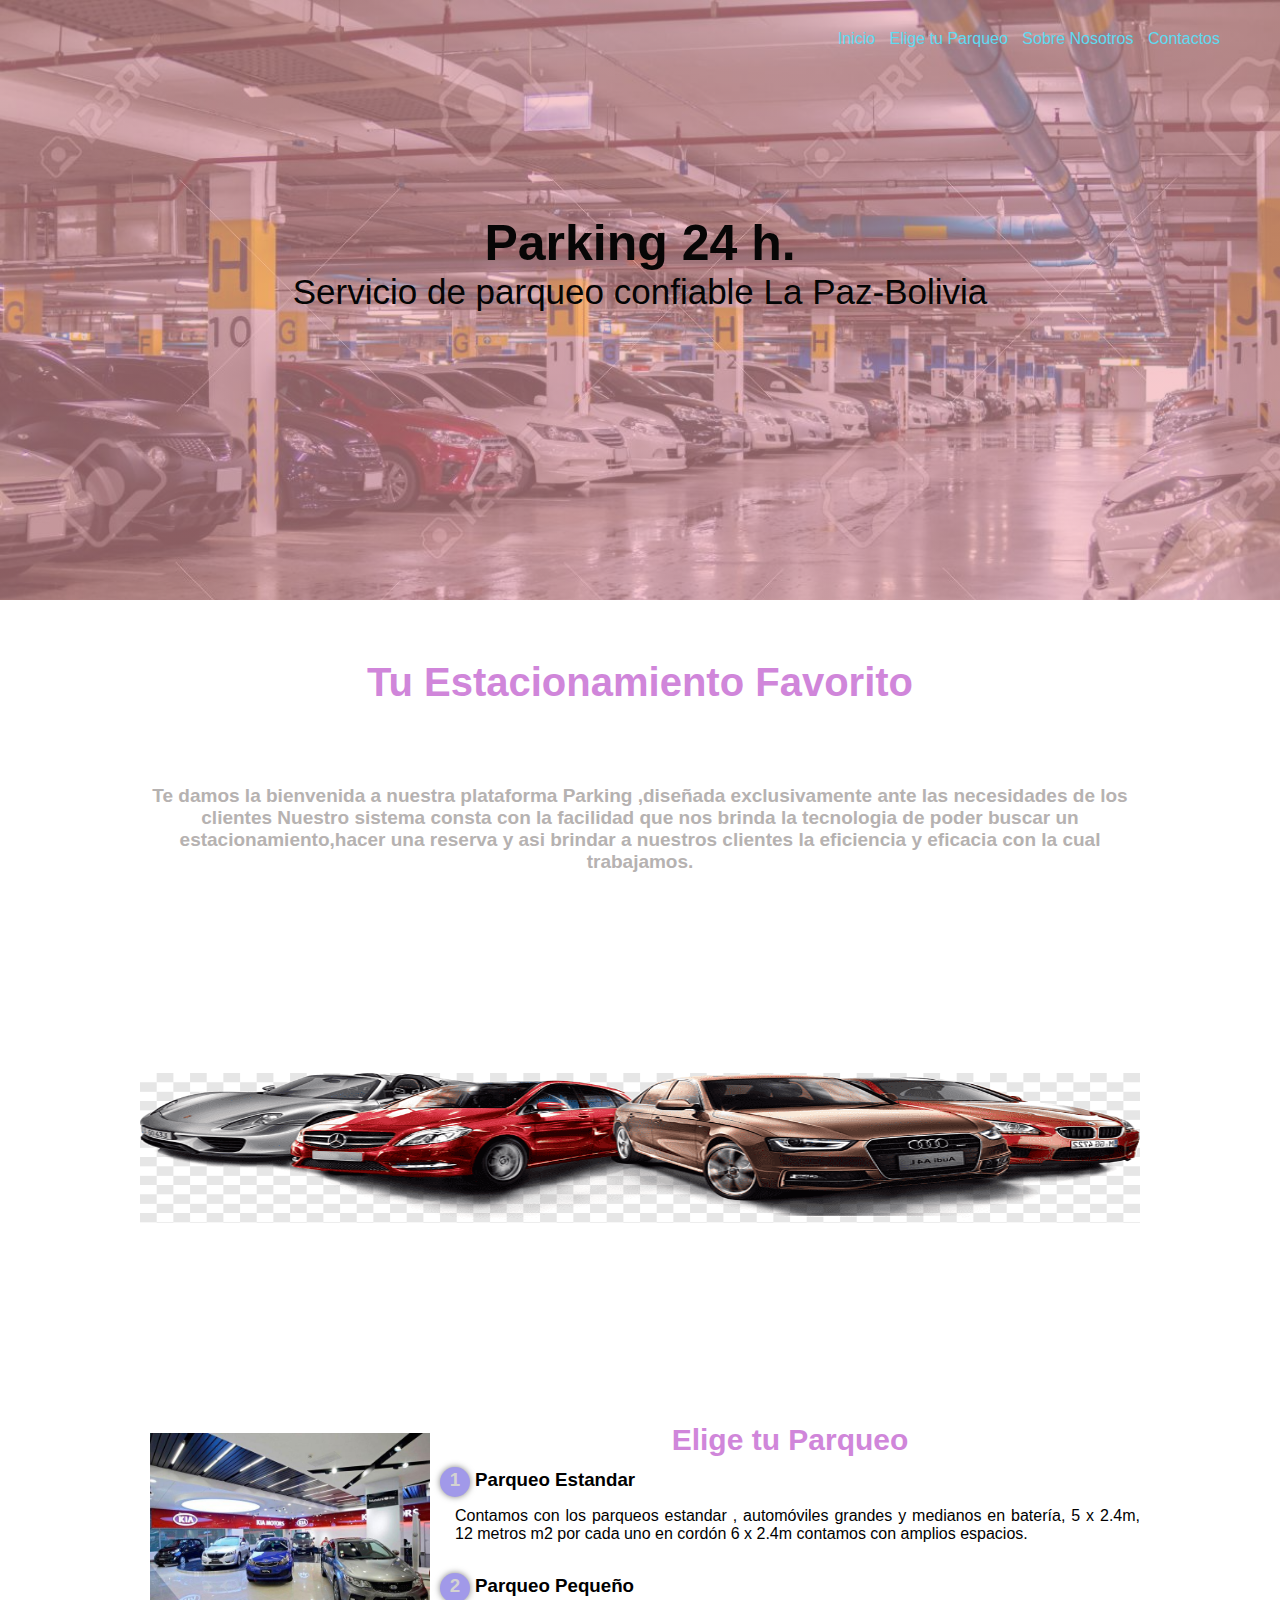
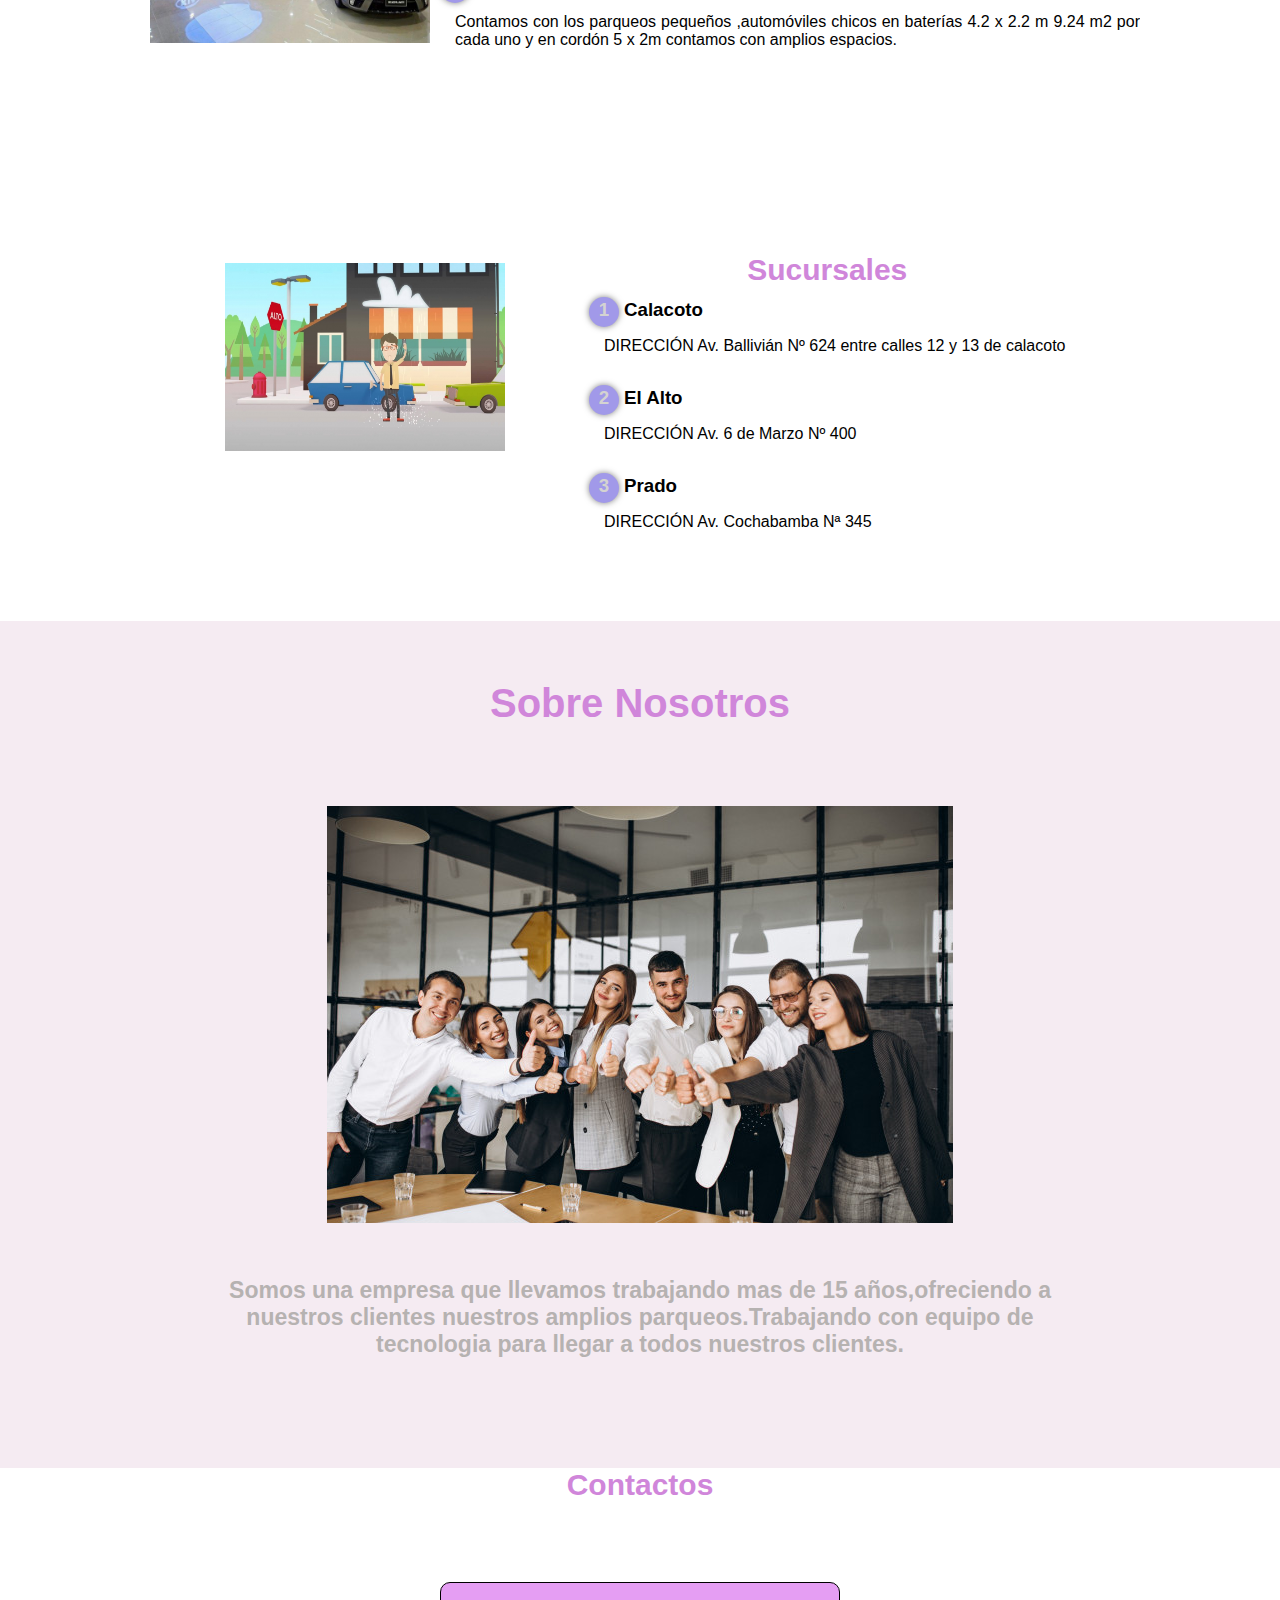
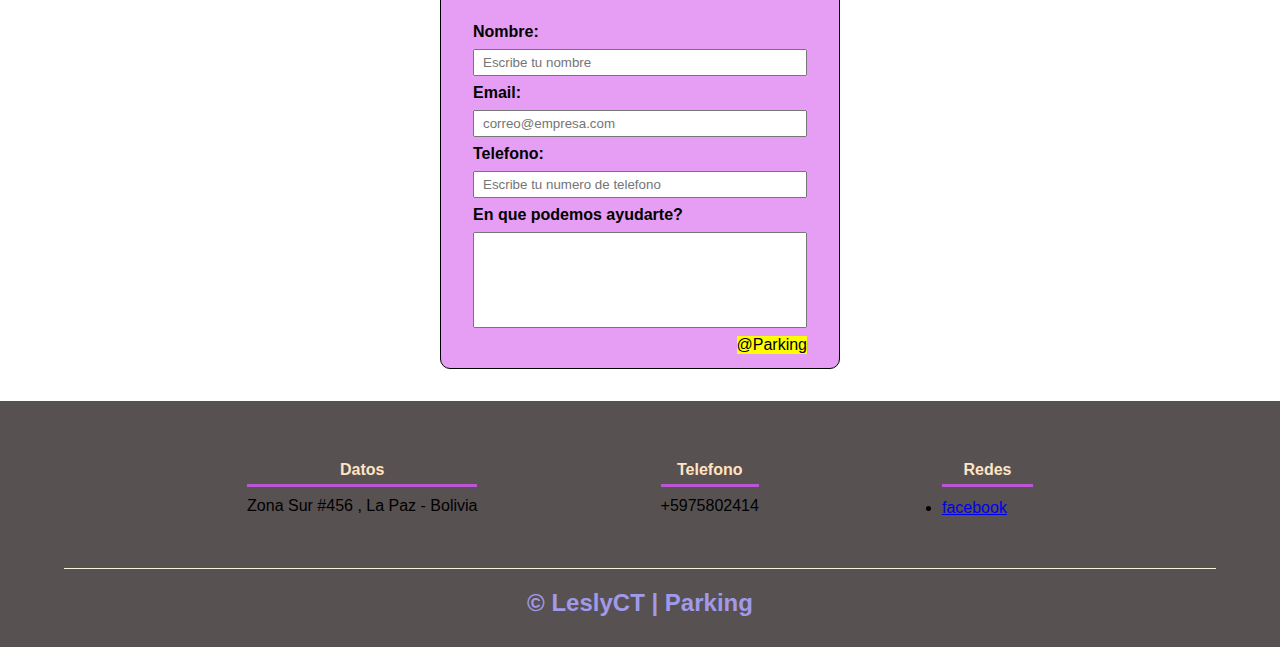
==== commit 0515aec5: "terminado" ====
--- a/index.html
+++ b/index.html
@@ -30,6 +30,7 @@
             <h2 class ="texto-principal">Te damos la bienvenida a nuestra plataforma Parking ,diseñada exclusivamente ante las necesidades de los clientes 
                 Nuestro sistema consta con la facilidad que nos brinda la tecnologia de poder buscar un estacionamiento,hacer una reserva y asi brindar a nuestros clientes la eficiencia y eficacia con la cual trabajamos.
             </h2>
+            <img src="imagenes/fila.png"alt=""class="image-about-usss">
             <div class="contenedor-sobre-nosotross">
                 <img src="imagenes/triunfo-seguros-sucursales.jpg"alt=""class="image-about-us">
                 <div class="contenido-texto-tituloo">
@@ -42,7 +43,7 @@
                 </div>
             </div>
         </div>
-    <img src="imagenes/tenor.gif"alt=""class="image-about-usss">
+  
         <div class="contenedor-sobre-nosotrosss">
             <img src="imagenes/parqueo.jpg"alt=""class="image-about-uss">
             <div class="contenido-texto-titulooo">
--- a/css/estilos.css
+++ b/css/estilos.css
@@ -15,7 +15,7 @@
 }
 .titulo{
     color:rgb(208, 134, 218);
-    font-size: 30px;
+    font-size: 40px;
     text-align: center;
     margin-bottom: 80px;
     
@@ -24,9 +24,17 @@
     font-family: 'Lucida Sans', 'Lucida Sans Regular', 'Lucida Grande', 'Lucida Sans Unicode', Geneva, Verdana, sans-serif;
    font-size: 19px;
     text-align:center;
-    margin-bottom: 300px;
+    margin-bottom: 200px;
     color: rgb(182, 178, 177);
 }
+.image-about-usss{
+   
+    width: 1000px;
+    height: 150px;
+    
+    display: block;
+    margin-bottom: 200px;
+      }
 /*header fondo principal */
 header{
     width: 100%;
@@ -78,14 +86,14 @@
     justify-content: space-evenly;
    
 }
+
+  
 .image-about-us{
     padding: 10px;
-    margin: 10px;
+    margin-bottom: 200px;
   float: left;
     width: 30%;
-   
-   
-}
+   }
 
 .contenido-texto h3{
     margin-bottom: 10px;
@@ -96,10 +104,7 @@
     text-align: center;
     margin-bottom: 10px;
     
-    
-    
-
-}
+    }
 .contenido-texto h3 span{
     background-color: rgb(161, 153, 233);
     color: rgb(212, 211, 209);
@@ -117,24 +122,17 @@
     font-weight: 300;
     text-align: justify;
 }
-.image-about-usss{
-   
-  width: 2000px;
-  height: 150px;
-   
-    }
-
 
 /*sucursal*/
 .contenedor-sobre-nosotrosss{
-    width: 100%;
+    
     display: flex;
     justify-content: space-evenly;
 }
 .image-about-uss{
    
     padding: 10px;
-    margin: 10px;
+    margin-bottom: 100px;
   float: left;
     width: 30%;
     }
@@ -148,6 +146,7 @@
     font-size: 30px;
     text-align: center;
     margin-bottom: 10px;
+    
     
    
 }
@@ -163,7 +162,7 @@
     box-shadow: 0 0 6px 0 rgb(0,0,0, .5);
     margin-right: 5px;
 }
-}
+
 
 .contenido-textoo p{
     padding: 0px 0px 30px 15px;
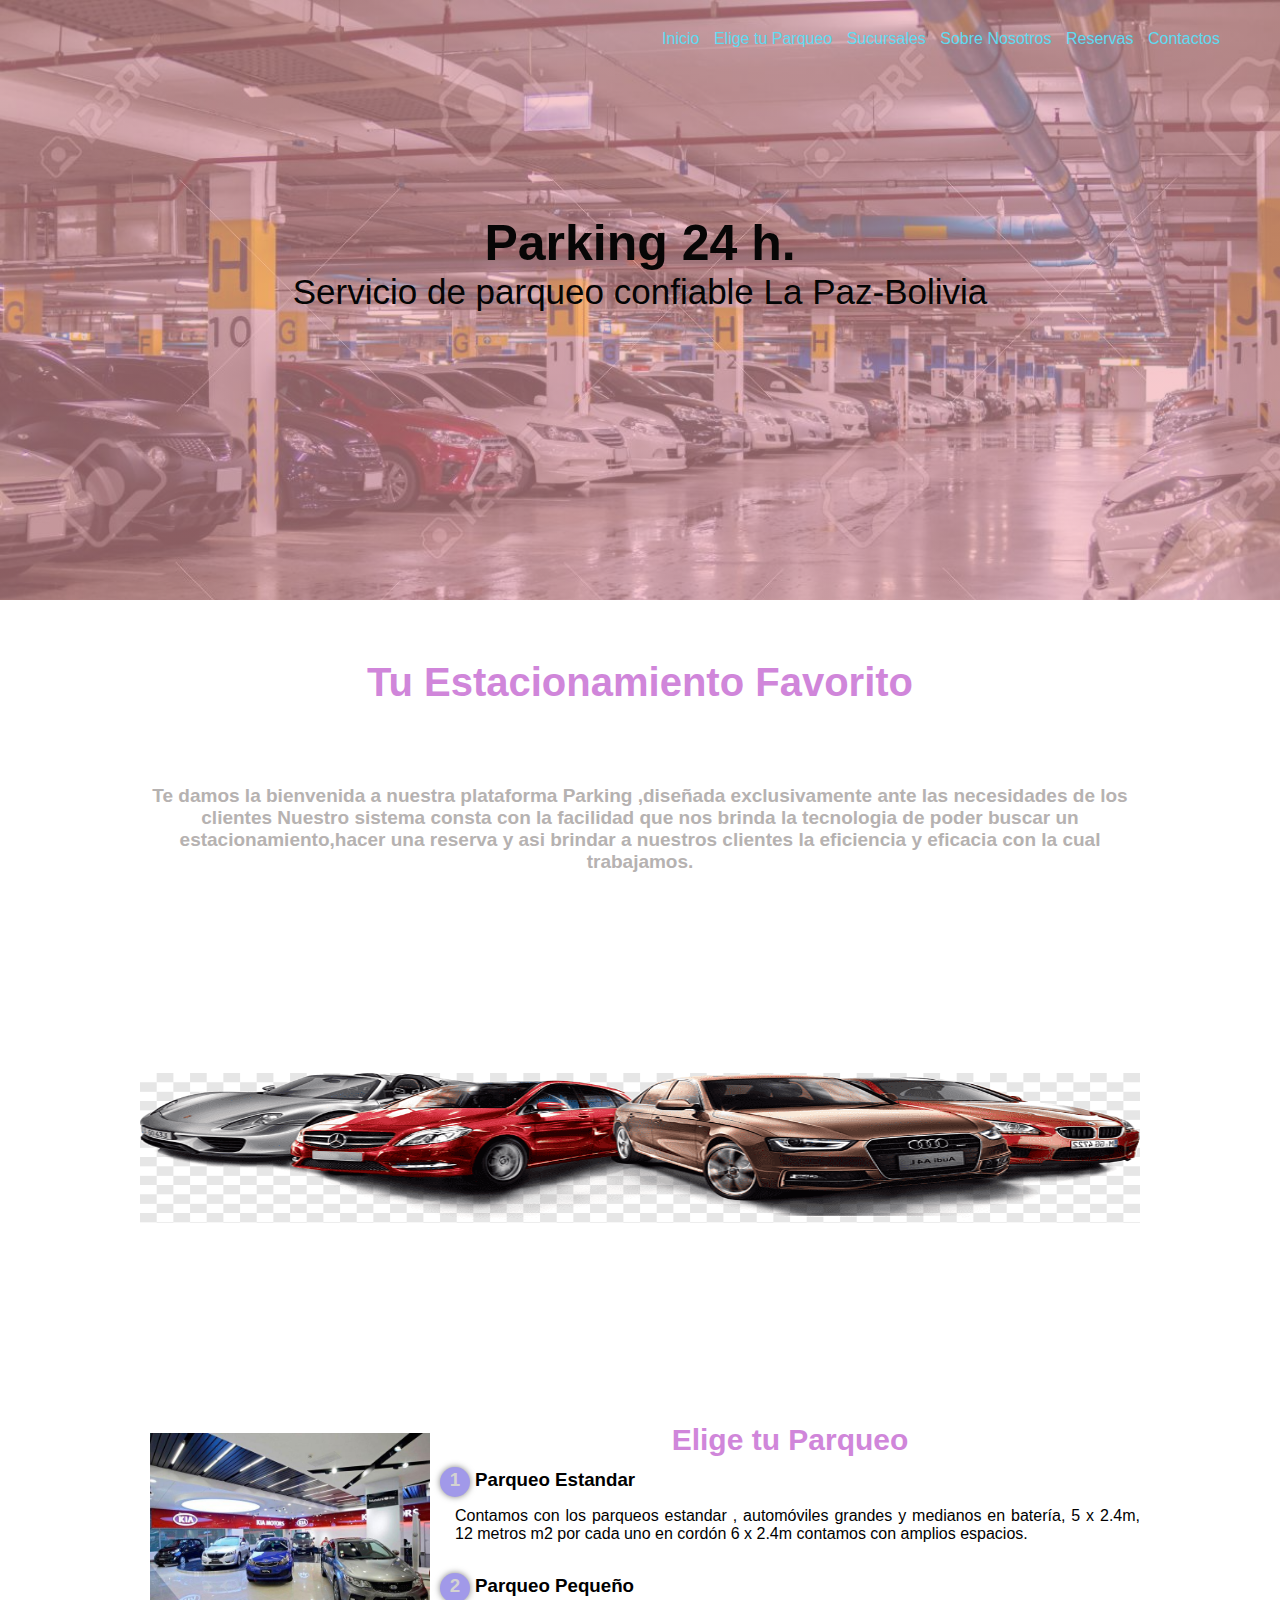
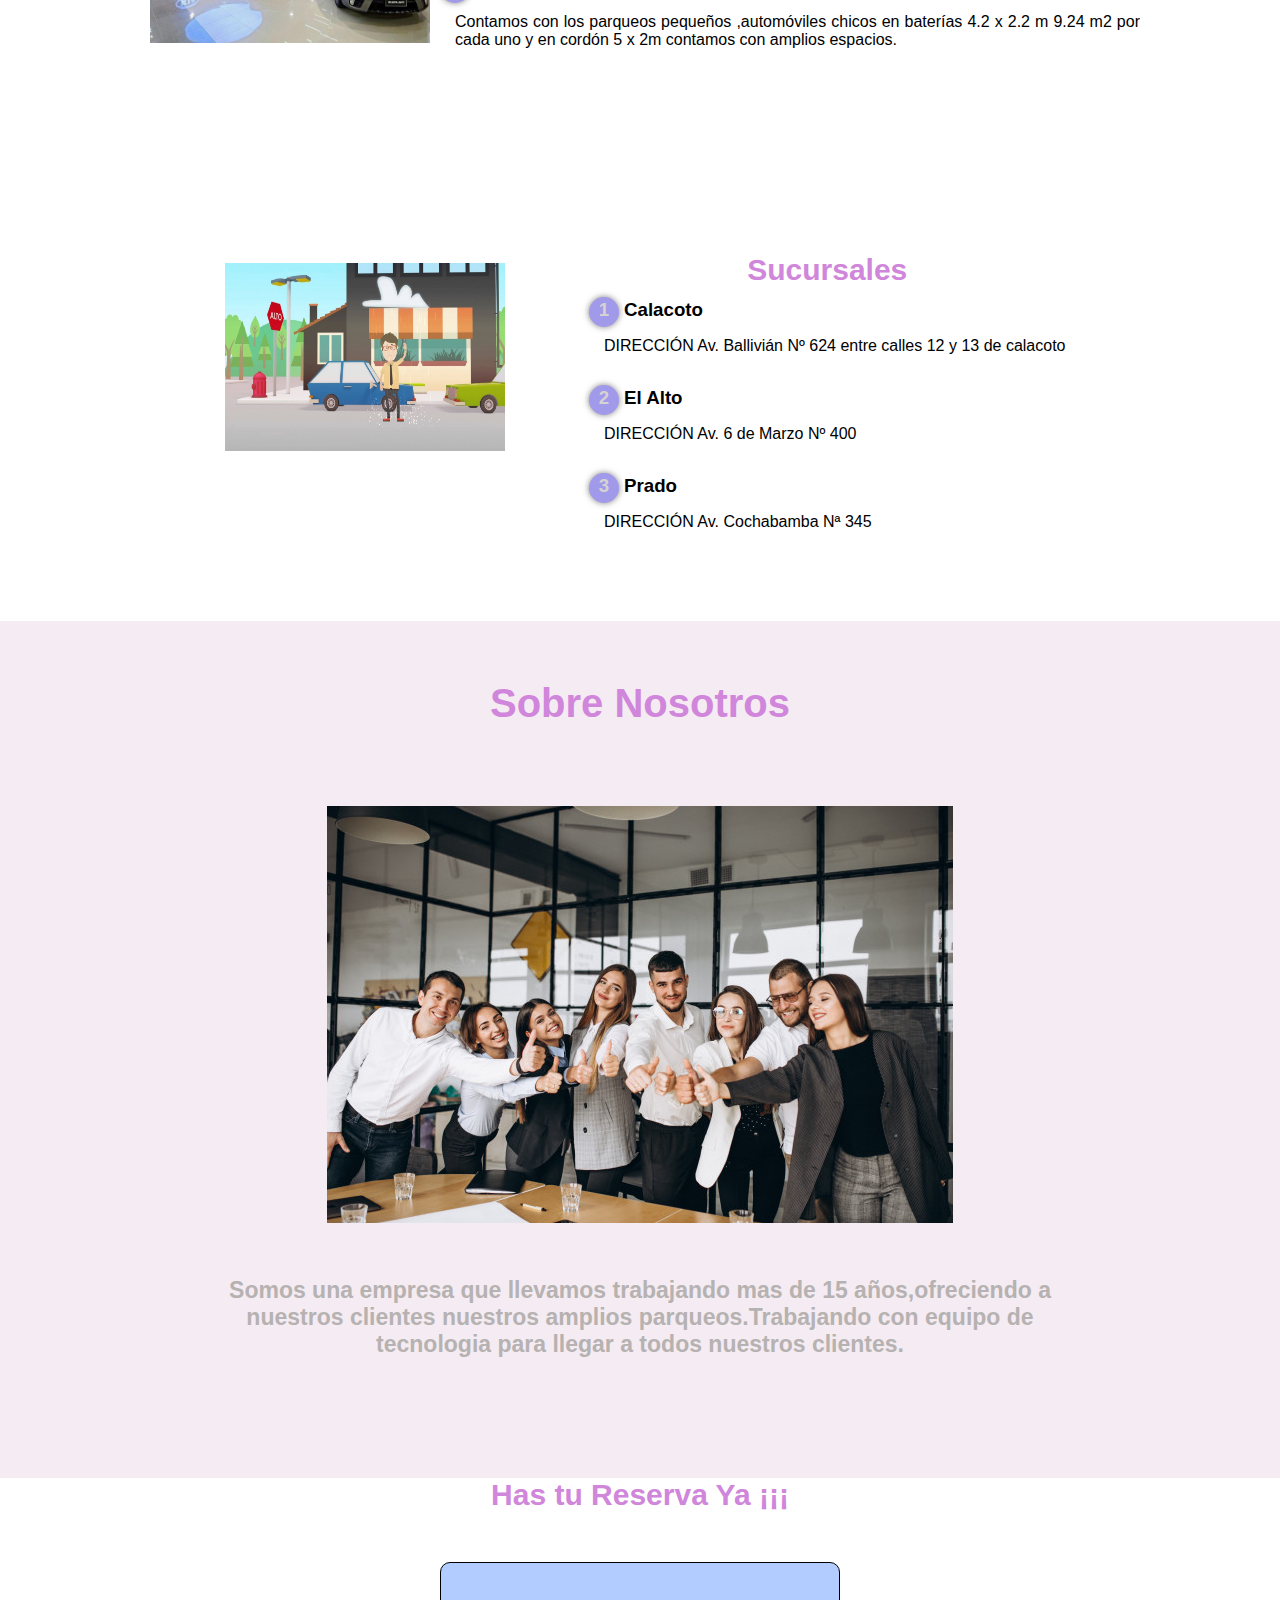
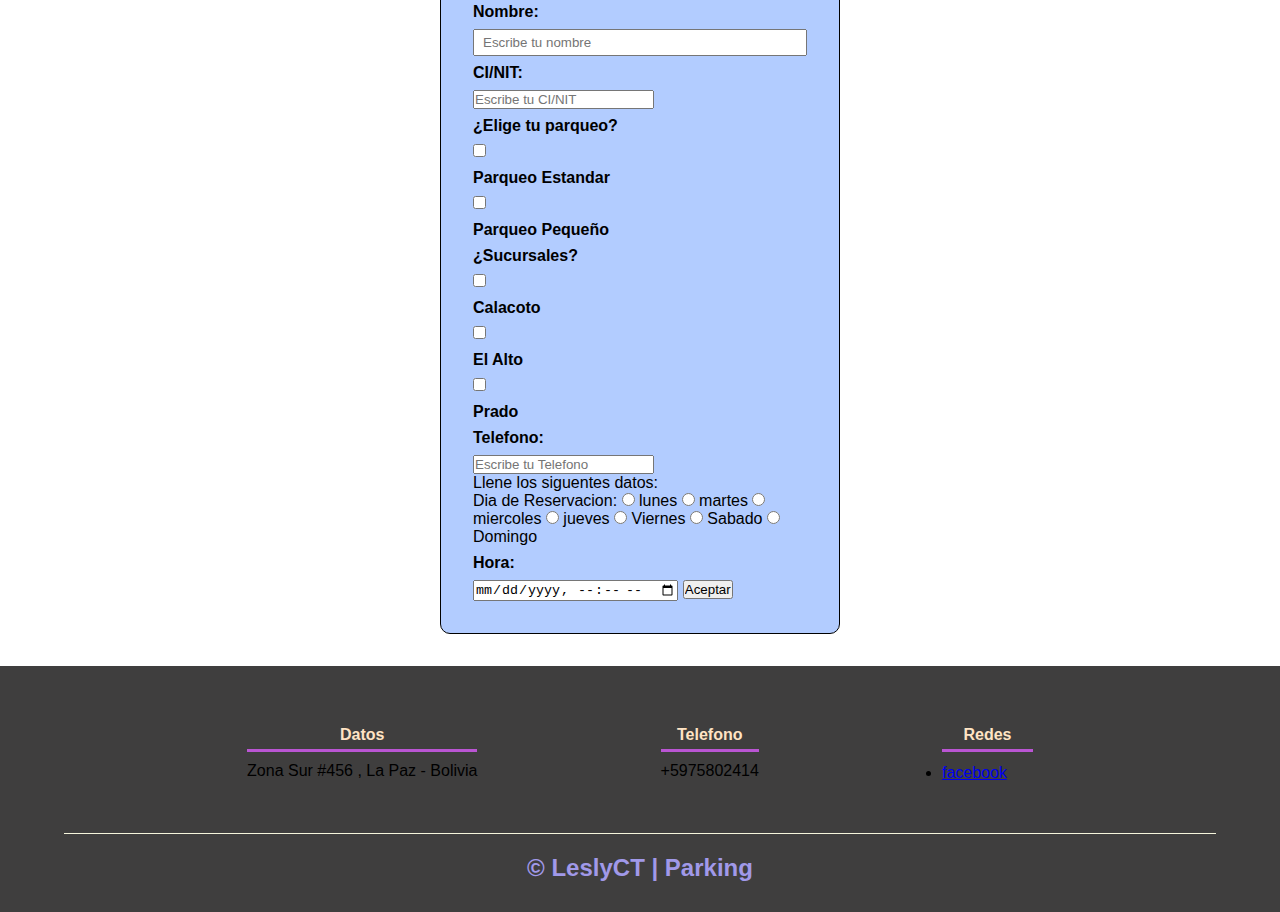
==== commit 55b553e7: "Ajustes finales" ====
--- a/index.html
+++ b/index.html
@@ -14,7 +14,9 @@
         <nav>
             <a href="#">Inicio</a>
             <a href="#">Elige tu Parqueo</a>
+            <a href="#">Sucursales</a>
             <a href="#">Sobre Nosotros</a>
+            <a href="#">Reservas</a>
             <a href="#">Contactos</a>
 
         </nav>
@@ -76,22 +78,51 @@
                 </div>
             </div>
   </section>
-  <div class="contactos">
-  <h6>Contactos</h6>
-</div>
-  <form action="#" name="#">
+
+  <section class="reservas">
+   <h6>Has tu Reserva Ya ¡¡¡</h6>
+  
+  <form action="#" name="FormularioReserva">
 	<label for="nombre">Nombre:</label>
 	<input type="text" id="nombre" name="nombre" placeholder="Escribe tu nombre" maxlength="30">
-    <label for="email">Email:</label>
-    <input type="text" id="email" name="email" placeholder="correo@empresa.com" required maxlength="30">
-    <label for="email">Telefono:</label>
-	<input type="text" id="phone" name="phone" placeholder="Escribe tu numero de telefono" required maxlength="30">
-</select>
-<label for="mensaje">En que podemos ayudarte?</label>
-	<textarea name="mensaje" id="mensaje" maxlength="300"></textarea>
-<mark>@Parking</mark>
-</form>
 
+	<label for="email">CI/NIT:</label>
+	<input type="number" id="ci/nit" name="ci/nit" placeholder="Escribe tu CI/NIT" required maxlength="30">
+
+
+	<label for="Elige tu parqueo">¿Elige tu parqueo?</label>
+	<div class="Elige tu parqueo">		
+		<input type="checkbox" value="estandar" id="estandar"><label for="estandar">Parqueo Estandar</label>
+		<input type="checkbox" value="pequeño" id="pequeño"><label for="pequeño">Parqueo Pequeño</label>
+        </div>
+        <label for="Sucursales">¿Sucursales?</label>
+	<div class="Sucursales">		
+		<input type="checkbox" value="calacoto" id="calacoto"><label for="calacoto">Calacoto</label>
+        <input type="checkbox" value="el alto" id="el alto"><label for="el alto">El Alto</label>
+        <input type="checkbox" value="prado" id="prado"><label for="prado">Prado</label>
+        </div>
+
+        <label for="telefono">Telefono:</label>
+	<input type="number" id="telefono" name="telefono" placeholder="Escribe tu Telefono" required maxlength="30">
+<p>Llene los siguentes datos:</p>
+
+<p>Dia de Reservacion:
+    <input type="radio" name="dia" value="dia" required> lunes
+    <input type="radio" name="dia" value="dia"  required> martes
+    <input type="radio" name="dia" value="dia" required> miercoles
+    <input type="radio" name="dia" value="dia" required> jueves
+    <input type="radio" name="dia" value="dia" required> Viernes
+    <input type="radio" name="dia" value="dia" required> Sabado 
+    <input type="radio" name="dia" value="dia" required> Domingo
+</p>
+</p>
+    <label for="hora">Hora:</label>
+	<input type="datetime-local" id="hora" name="hora" placeholder="" required maxlength="30">
+<input type="submit" value="Aceptar">
+        
+      </section>
+   </form>
+ 
 
 <footer>
 <div class="contenedor-footer">
@@ -112,6 +143,7 @@
         </li>
     </div>
 </div>
+
 <h2 class="titulo-final">&copy; LeslyCT | Parking</h2>
  </footer>
 </body>
--- a/css/estilos.css
+++ b/css/estilos.css
@@ -179,28 +179,26 @@
     font-size: 23px;
     color: rgb(182, 178, 177);
   padding: 50px;
+  margin-bottom: 10px;
   text-align: center;
   font-family: 'Lucida Sans', 'Lucida Sans Regular', 'Lucida Grande', 'Lucida Sans Unicode', Geneva, Verdana, sans-serif;
 }
-/*Contactanos*/
-.contactos h6{
-    color:rgb(208, 134, 218);
+/*reservas*/
+.reservas h6 {
+ color:rgb(208, 134, 218);
     font-size: 30px;
     text-align: center;
-    margin-bottom: 80px;
-
-}
-*{
-	box-sizing:border-box;
-	margin:0;padding:0;
-}
+    margin-bottom: 50px;
+}
+
+
 form{
 	width:400px;
 	padding:32px;
 	border:1px solid #000;
 	border-radius:10px;
 	margin:32px auto;
-	background-color:#e59ef3;
+	background-color:#b2ccff;
 }
 input[type="text"],select,textarea{
 	display:block;
@@ -217,12 +215,11 @@
 	margin:8px 0;
 }
 
-.marketing label,.rgpd{display:inline-block;font-weight:normal;}
-.rgpd{width:90%;}
-mark{float:right;}
+
+
 
 footer{
-    background: rgb(87, 81, 81);
+    background: rgb(63, 62, 62);
     padding: 60px 0 30px 0;
     margin: auto;
     overflow: hidden;    
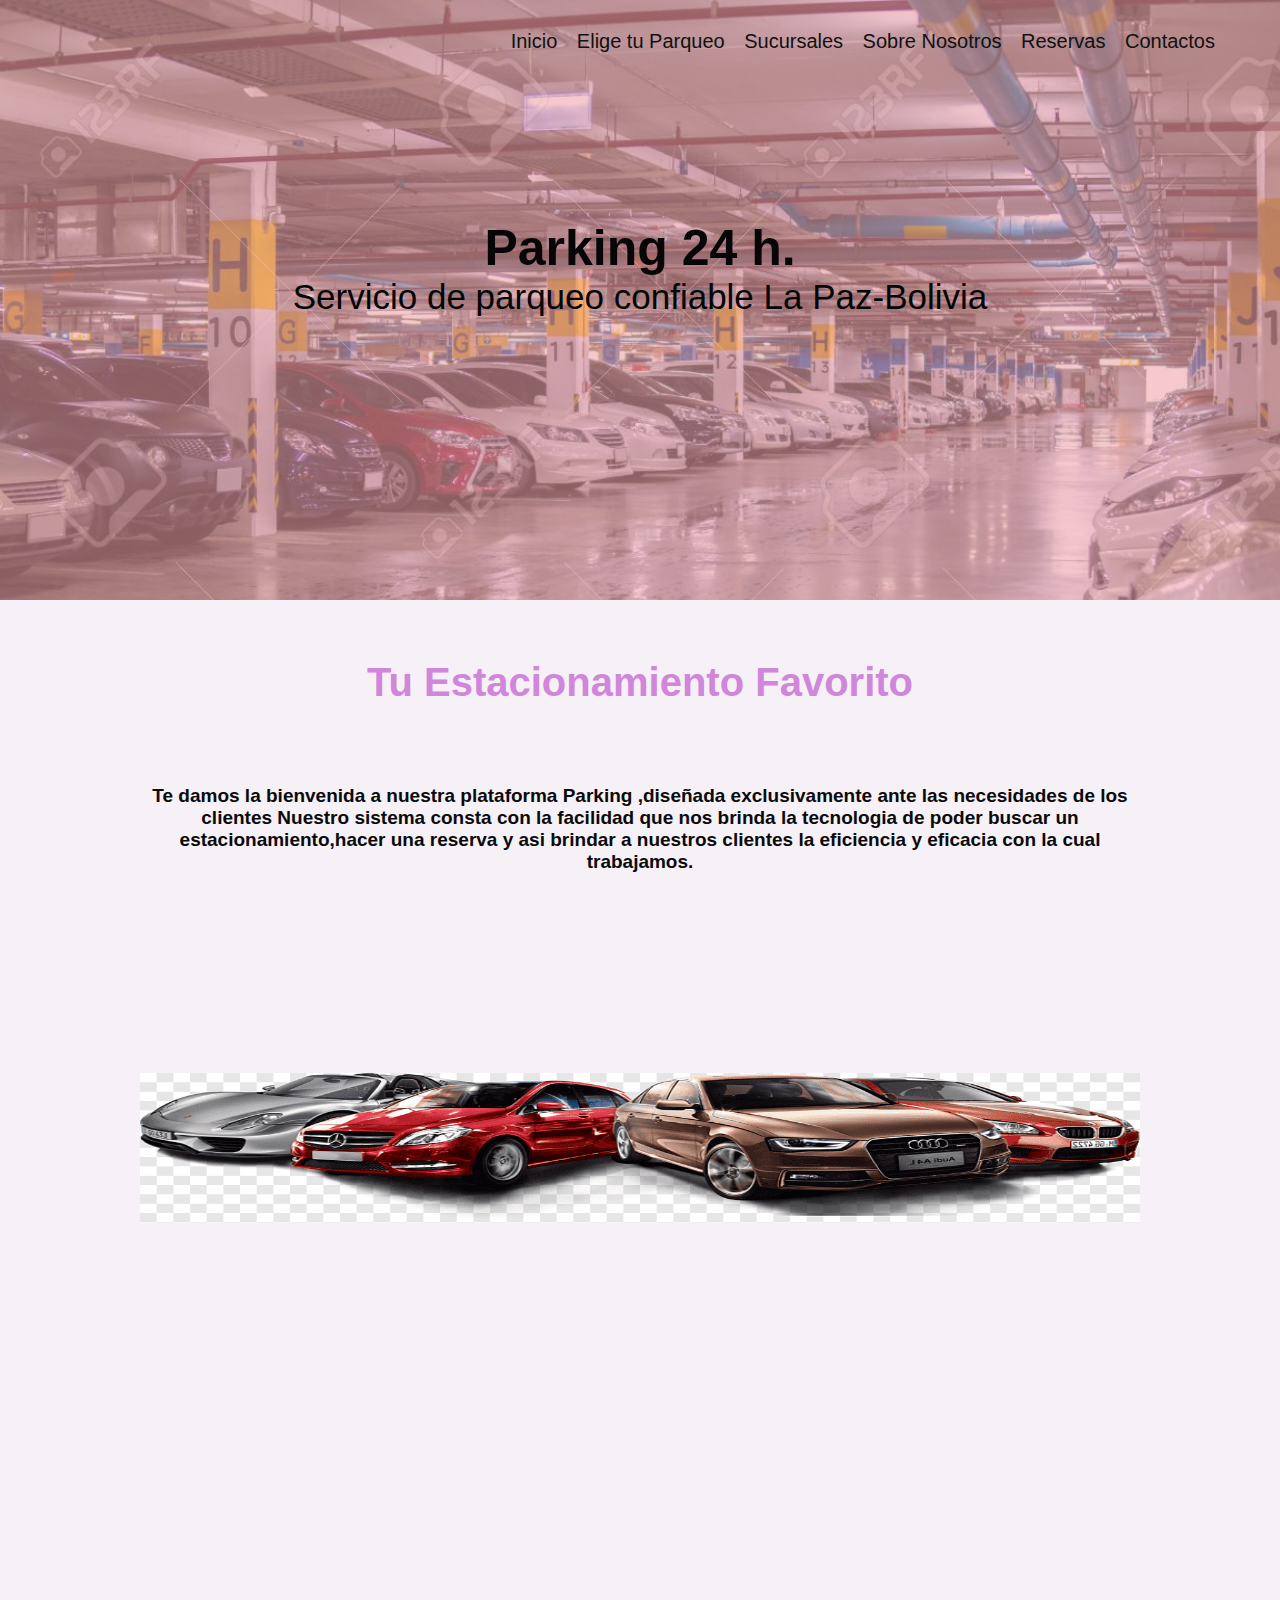
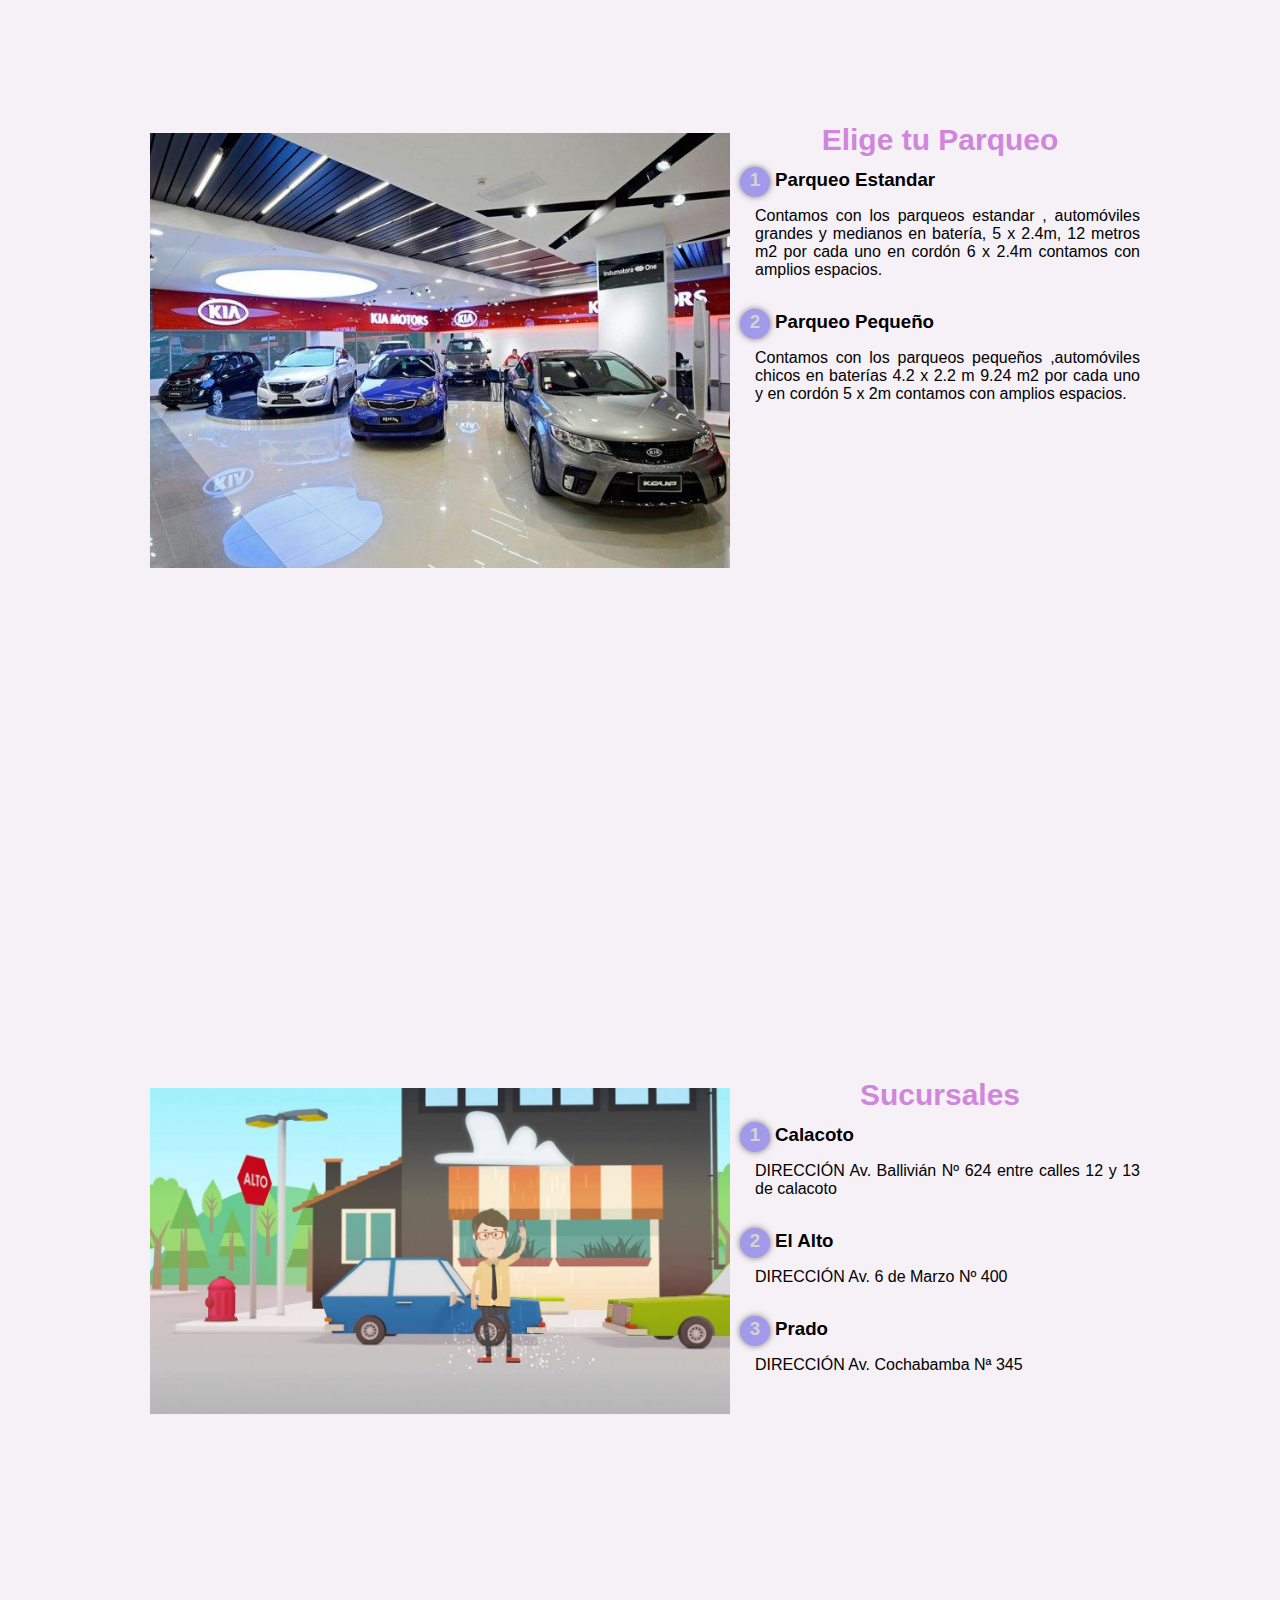
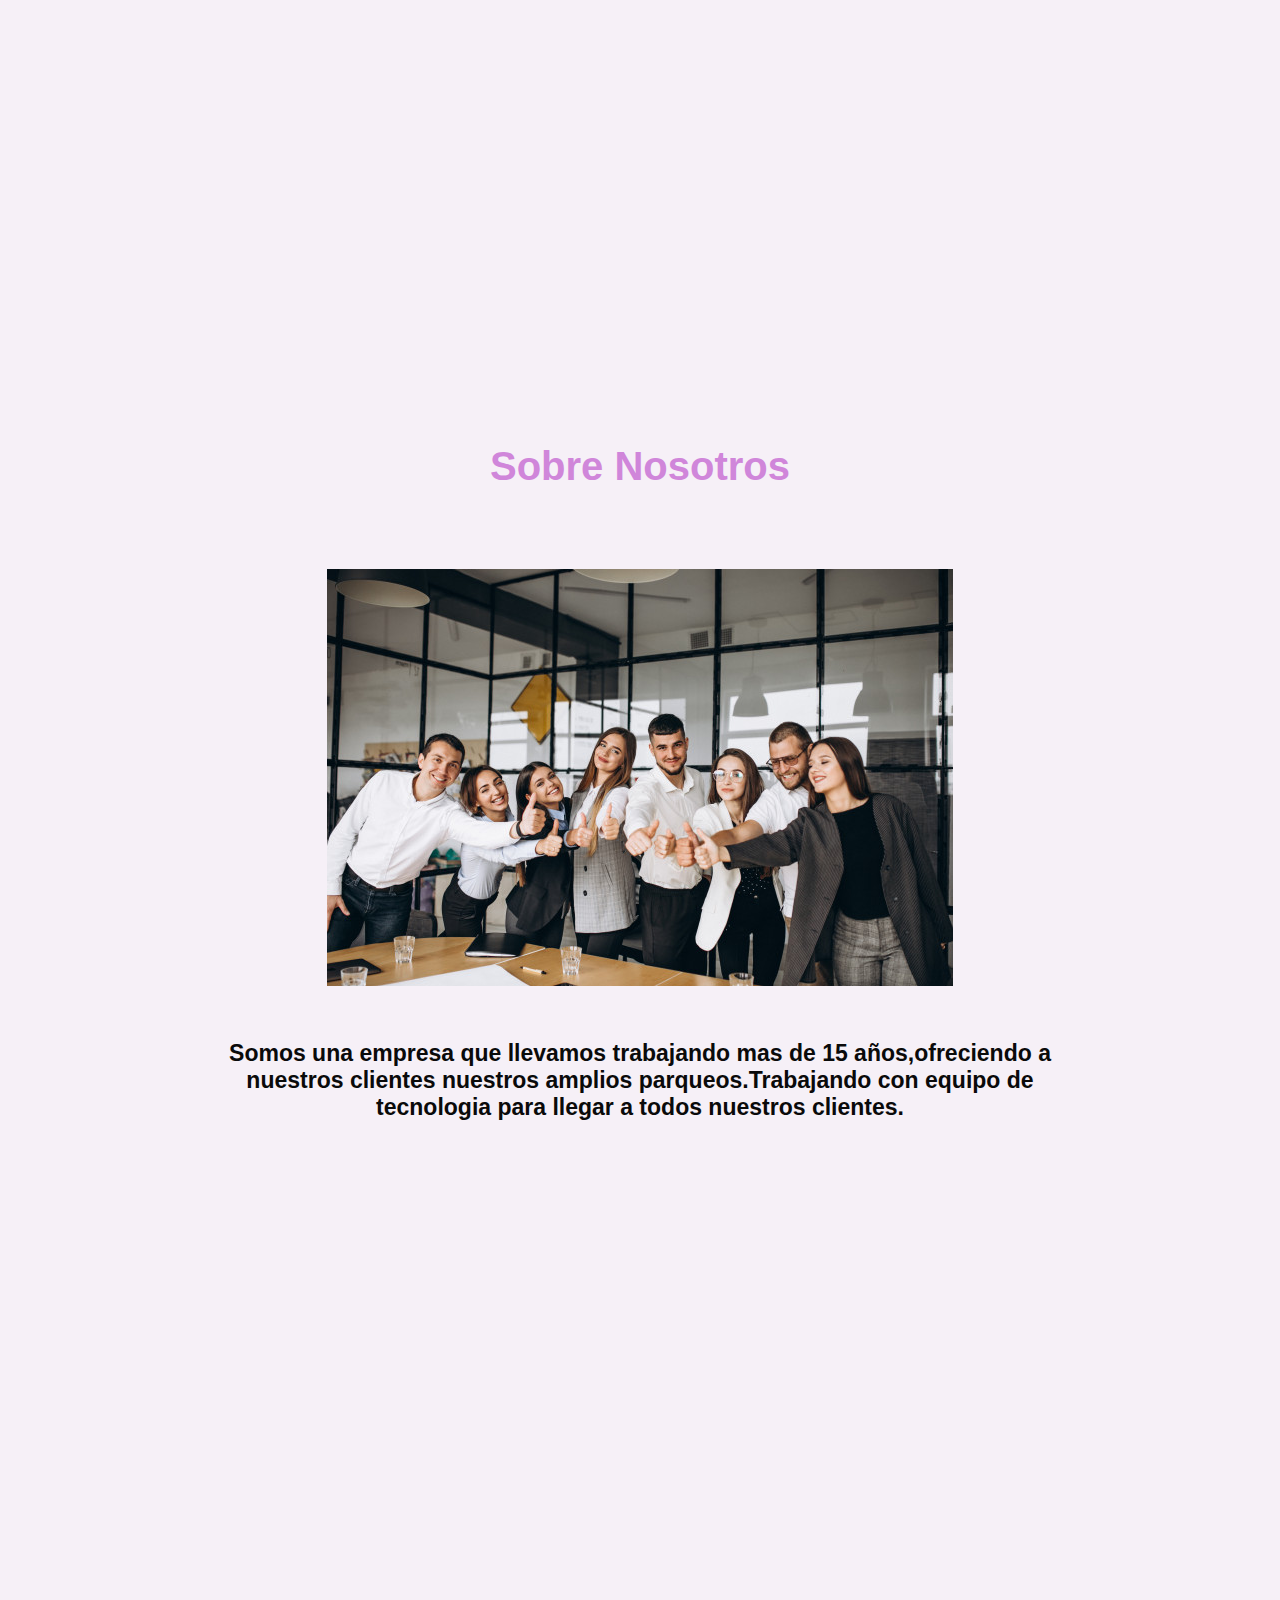
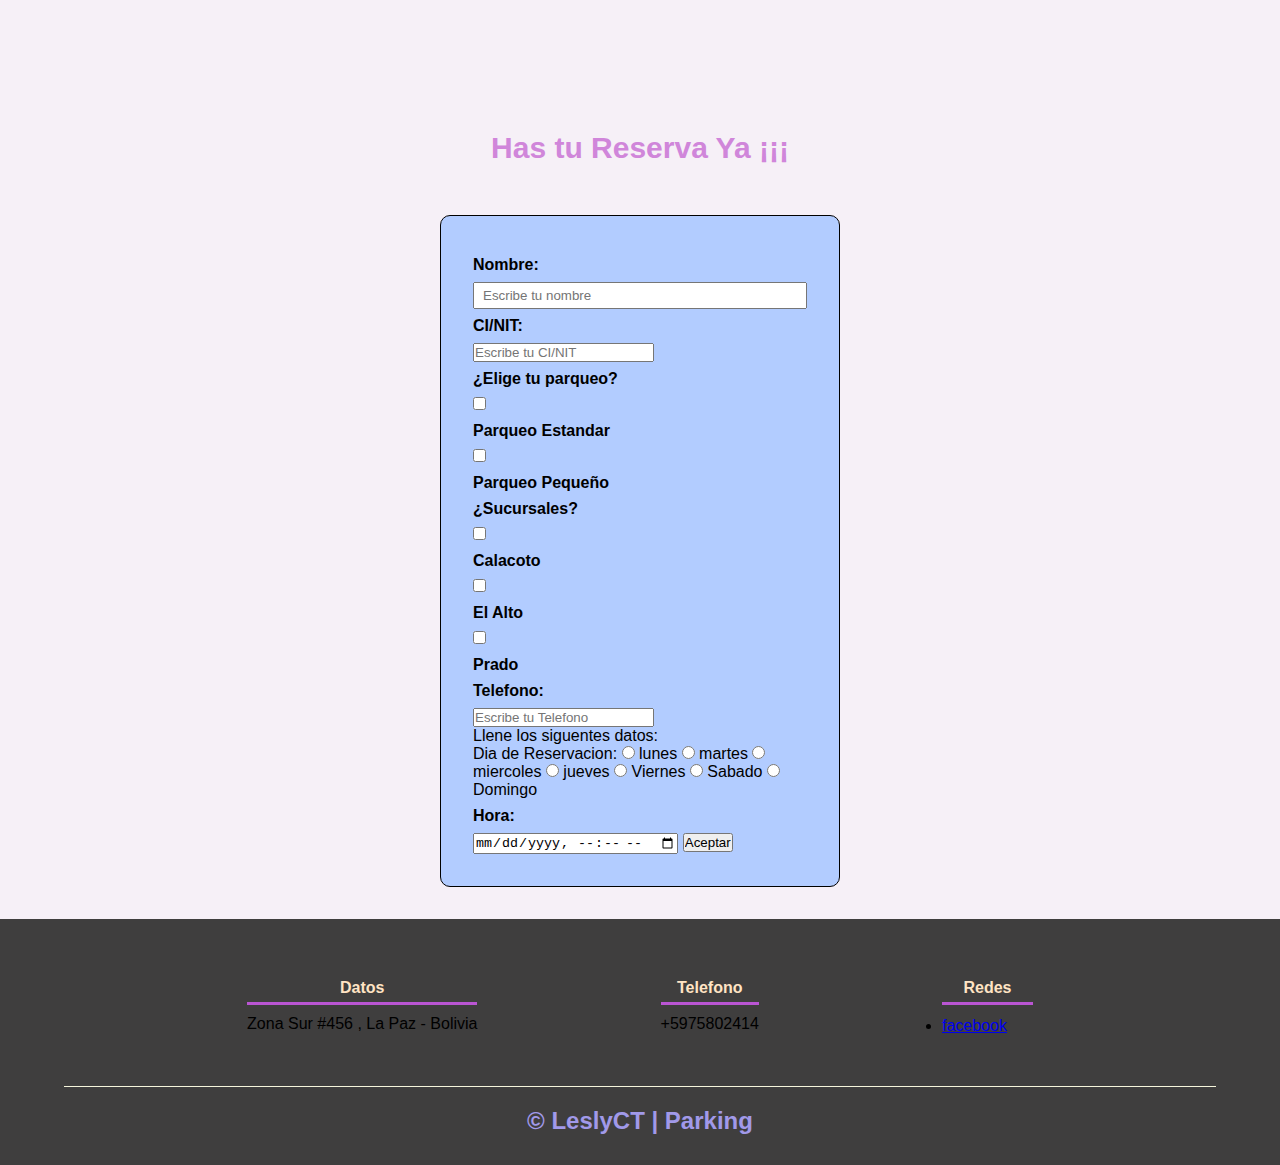
==== commit da7786b9: "final proyecto" ====
--- a/index.html
+++ b/index.html
@@ -12,12 +12,12 @@
 <body>
     <header>
         <nav>
-            <a href="#">Inicio</a>
-            <a href="#">Elige tu Parqueo</a>
-            <a href="#">Sucursales</a>
-            <a href="#">Sobre Nosotros</a>
-            <a href="#">Reservas</a>
-            <a href="#">Contactos</a>
+            <a href="./index.html">Inicio</a>
+            <a href="#servicio">Elige tu Parqueo</a>
+            <a href="#servicios">Sucursales</a>
+            <a href="#servicioss">Sobre Nosotros</a>
+            <a href="#serviciosss">Reservas</a>
+            <a href="#serviciossss">Contactos</a>
 
         </nav>
         <section class="texto-header">
@@ -27,7 +27,7 @@
         
         </header>
         <main>
-            <section class="contenedor sobre-nosotros">
+            <section class="contenedor sobre-nosotros" >
             <h2 class="titulo">Tu Estacionamiento Favorito</h2>
             <h2 class ="texto-principal">Te damos la bienvenida a nuestra plataforma Parking ,diseñada exclusivamente ante las necesidades de los clientes 
                 Nuestro sistema consta con la facilidad que nos brinda la tecnologia de poder buscar un estacionamiento,hacer una reserva y asi brindar a nuestros clientes la eficiencia y eficacia con la cual trabajamos.
@@ -36,8 +36,9 @@
             <div class="contenedor-sobre-nosotross">
                 <img src="imagenes/triunfo-seguros-sucursales.jpg"alt=""class="image-about-us">
                 <div class="contenido-texto-tituloo">
+                    
+                <div class="contenido-texto" id="servicio">
                     <h4>Elige tu Parqueo</h4>
-                <div class="contenido-texto">
                     <h3><span>1</span>Parqueo Estandar</h3>
                      <p>Contamos con los parqueos estandar , automóviles grandes y medianos en batería, 5 x 2.4m, 12 metros m2 por cada uno en cordón 6 x 2.4m contamos con amplios espacios.</p>
                     <h3><span>2</span>Parqueo Pequeño</h3>
@@ -46,7 +47,7 @@
             </div>
         </div>
   
-        <div class="contenedor-sobre-nosotrosss">
+        <div class="contenedor-sobre-nosotrosss" id="servicios">
             <img src="imagenes/parqueo.jpg"alt=""class="image-about-uss">
             <div class="contenido-texto-titulooo">
                 <h4>Sucursales</h4>
@@ -66,12 +67,13 @@
 
                     
             </section>
-            <section class="Sobre-Nosotros">
+            <section class="Sobre-Nosotros" id="servicioss">
                 <div class="contenedor">
                     <h2 class="titulo">Sobre Nosotros</h2>
                     <div class="galeria-port">
+                        <div class="port-texto">
                         <img src="imagenes/nosotros.jpg"alt="">
-                      <div class="port-texto">
+                     
                         <h5>Somos una empresa que llevamos trabajando mas de 15 años,ofreciendo a nuestros clientes nuestros amplios parqueos.Trabajando con equipo de tecnologia para llegar a todos nuestros clientes.</h5>
                     
                     </div>
@@ -79,7 +81,7 @@
             </div>
   </section>
 
-  <section class="reservas">
+  <section class="reservas" id="serviciosss">
    <h6>Has tu Reserva Ya ¡¡¡</h6>
   
   <form action="#" name="FormularioReserva">
@@ -125,7 +127,7 @@
  
 
 <footer>
-<div class="contenedor-footer">
+<div class="contenedor-footer" id="serviciossss">
     <div class="content-foo">
         <h4>Datos</h4>
         <p>Zona Sur #456 , La Paz - Bolivia</p>
--- a/css/estilos.css
+++ b/css/estilos.css
@@ -5,6 +5,7 @@
 }
 body{
     font-family: sans-serif;
+    background:rgb(246, 240, 247);
 }
 .contenedor{
     padding: 60px 0;
@@ -25,7 +26,7 @@
    font-size: 19px;
     text-align:center;
     margin-bottom: 200px;
-    color: rgb(182, 178, 177);
+    color: rgb(10, 10, 10);
 }
 .image-about-usss{
    
@@ -33,7 +34,7 @@
     height: 150px;
     
     display: block;
-    margin-bottom: 200px;
+    margin-bottom: 500px;
       }
 /*header fondo principal */
 header{
@@ -53,10 +54,11 @@
     padding: 30px 50px 0 0;
 }
 nav > a{
-    color: #5fdbf1;
-    font-weight: 300;
+    color: #101111;
+    font-family: sans-serif;
+    font-size: 20px;
     text-decoration: none;
-    margin-right: 10px;
+    margin-right: 15px;
 }
 nav > a:hover{
   
@@ -90,9 +92,9 @@
   
 .image-about-us{
     padding: 10px;
-    margin-bottom: 200px;
+    margin-bottom: 500px;
   float: left;
-    width: 30%;
+    width: 60%;
    }
 
 .contenido-texto h3{
@@ -132,9 +134,9 @@
 .image-about-uss{
    
     padding: 10px;
-    margin-bottom: 100px;
+    margin-bottom: 500px;
   float: left;
-    width: 30%;
+    width: 60%;
     }
 
 .contenido-textoo h3{
@@ -169,15 +171,14 @@
     font-weight: 300;
     text-align: justify;
 }
-.Sobre-Nosotros{
-    background-color: rgb(245, 235, 242);
-}
+
 .galeria-port{
 text-align: center;
+margin-bottom: 500px;
 }
 .port-texto h5{
     font-size: 23px;
-    color: rgb(182, 178, 177);
+    color: rgb(10, 10, 10);
   padding: 50px;
   margin-bottom: 10px;
   text-align: center;
